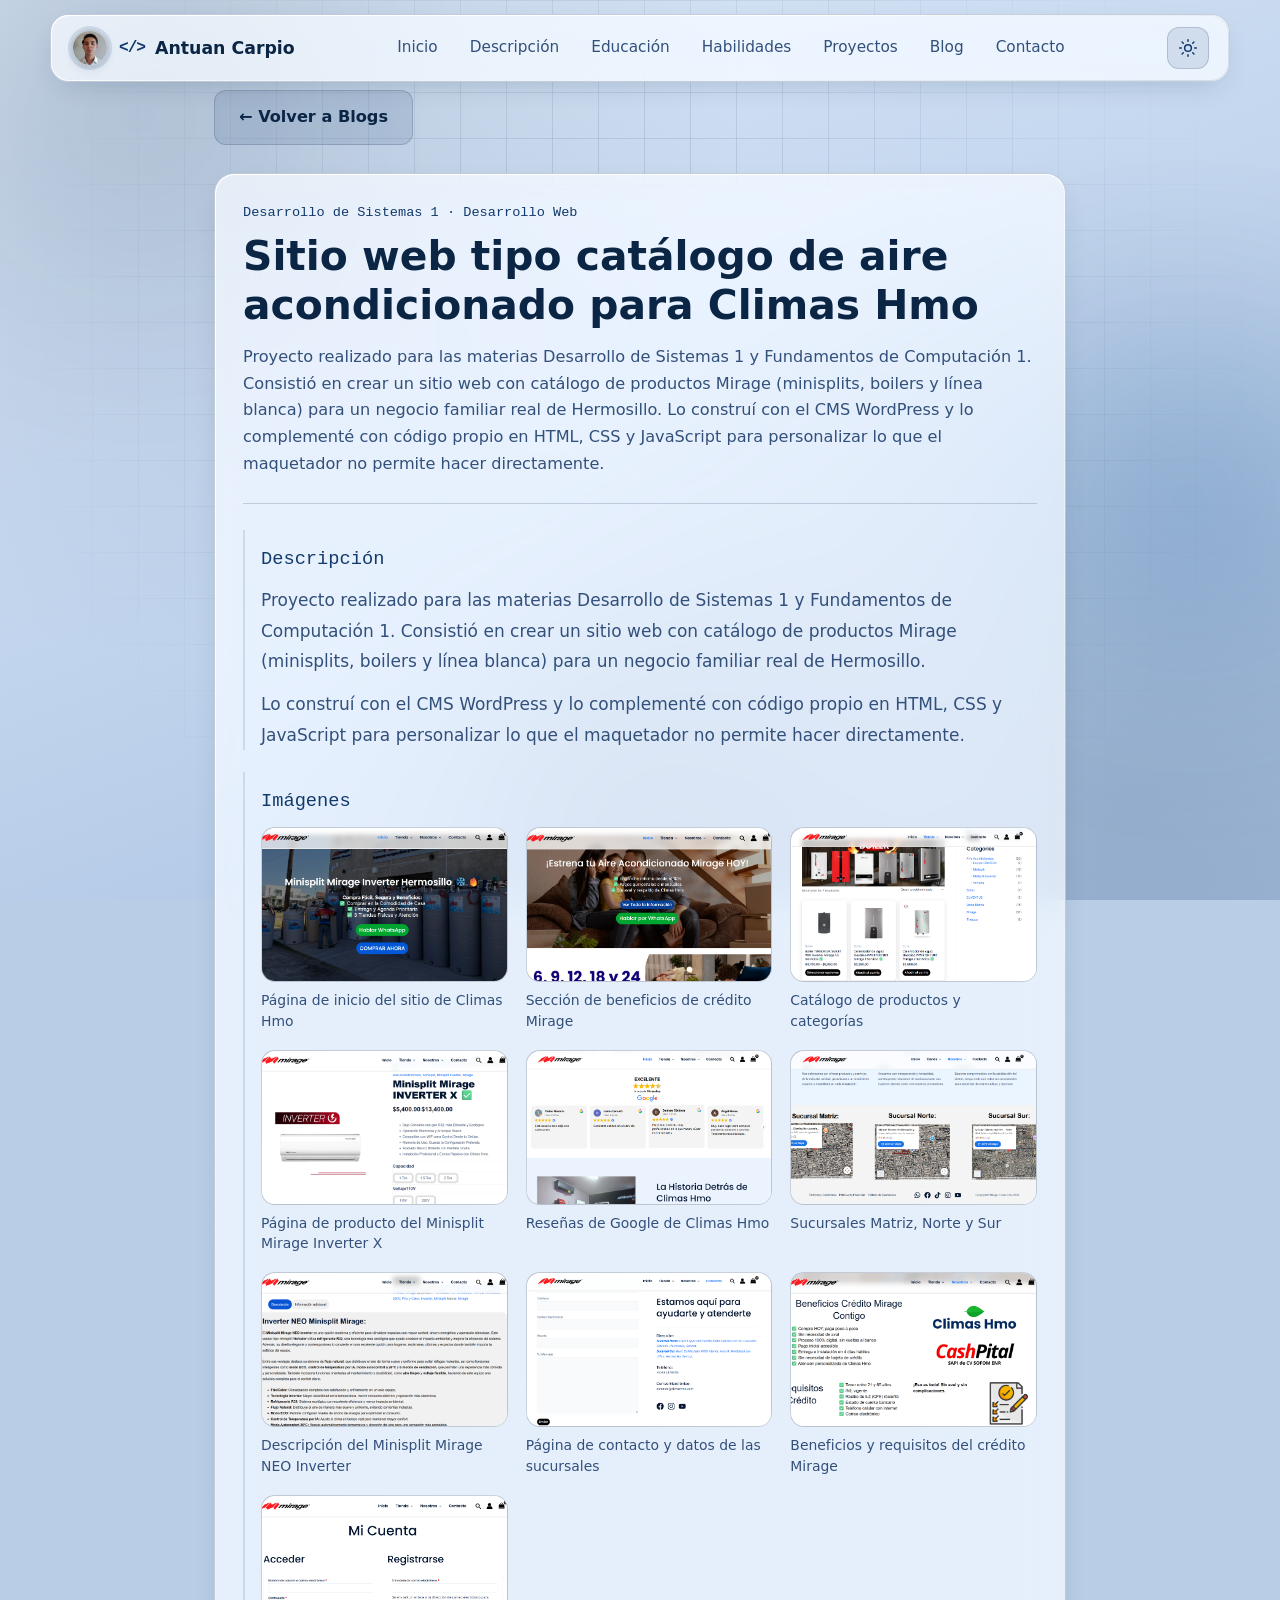
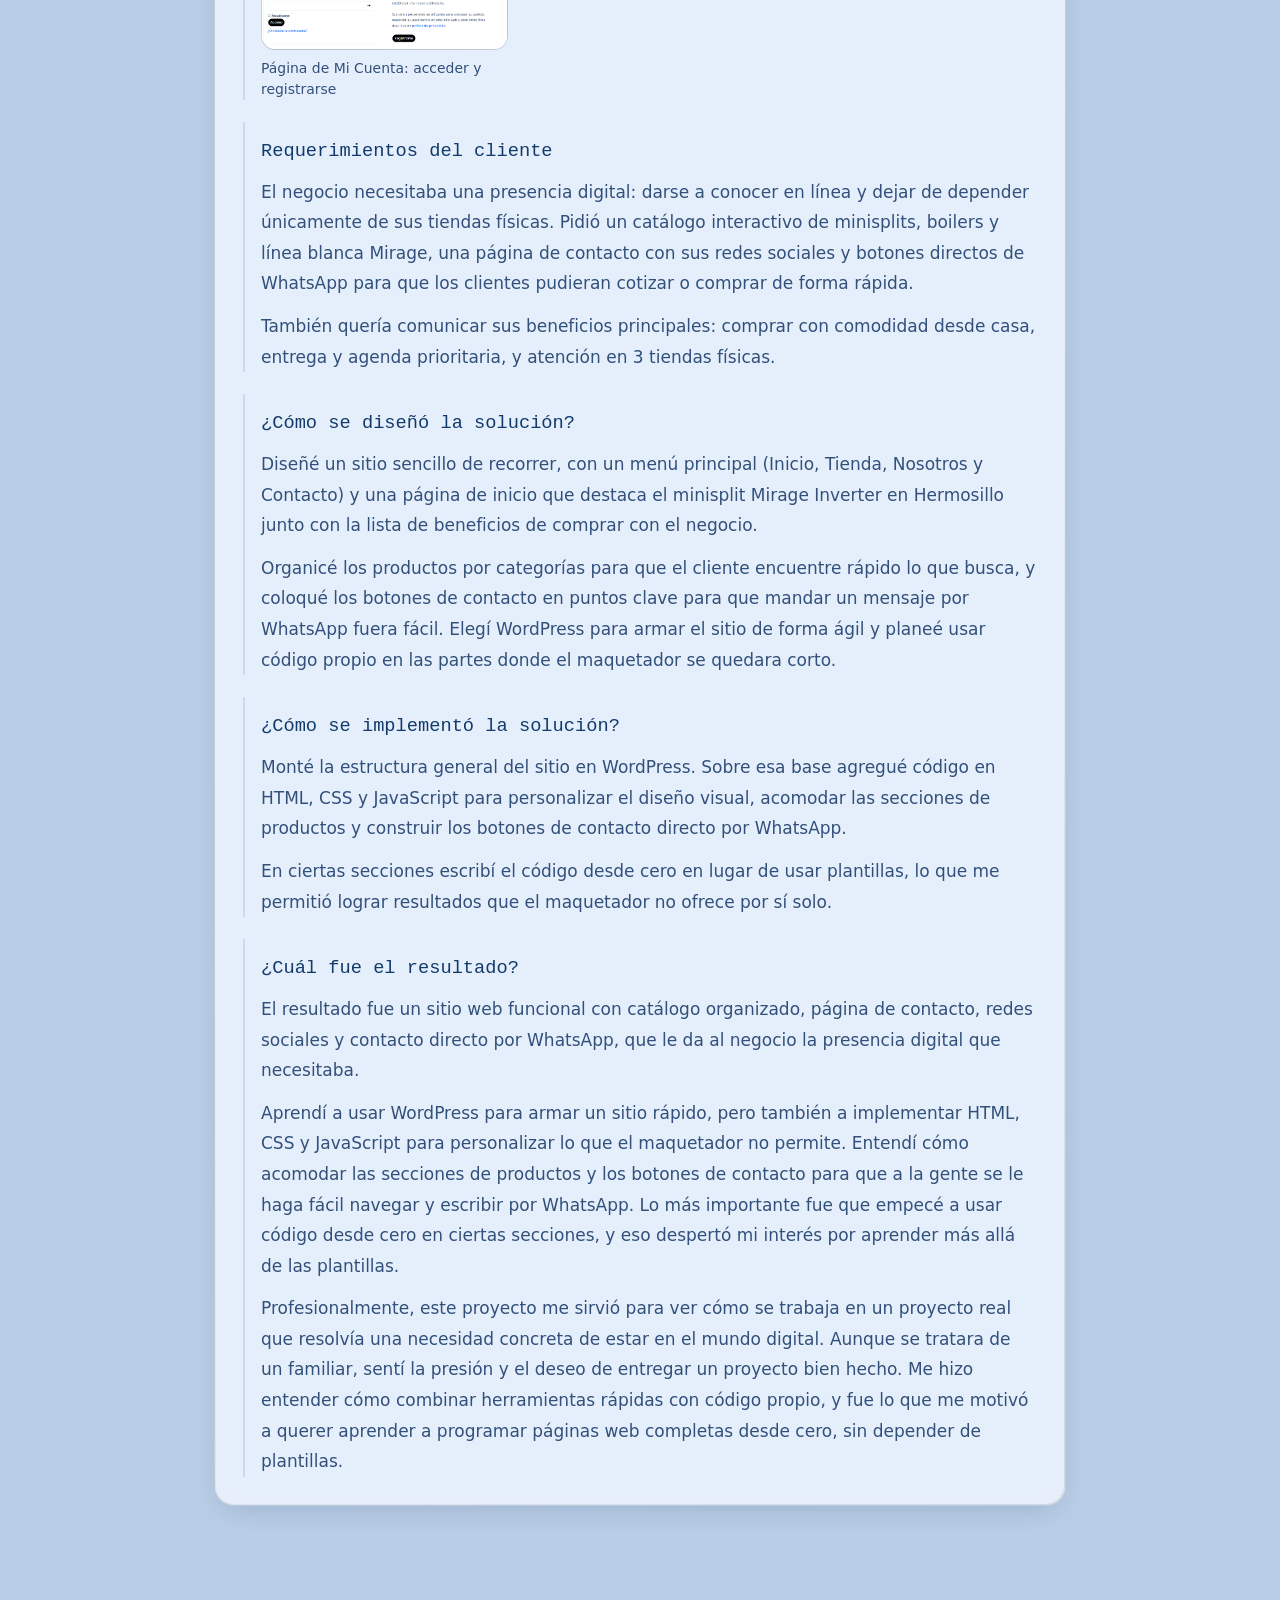
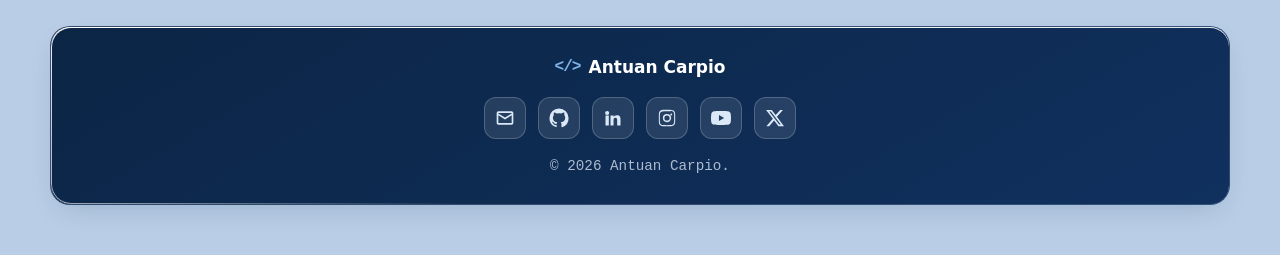
==== blogs/catalogo-climas-hmo.html @ b2790b3c "Update" ====
<!DOCTYPE html>
<html lang="es" data-theme="dark">
<head>
  <meta charset="UTF-8" />
  <meta name="viewport" content="width=device-width, initial-scale=1.0" />
  <meta name="description" content="Sitio web tipo catálogo de aire acondicionado para Climas Hmo, proyecto de Desarrollo de Sistemas 1 de Antuan Carpio." />
  <meta name="author" content="Antuan Carpio" />
  <meta name="theme-color" content="#0a1633" />
  <title>Catálogo Climas Hmo | Antuan Carpio</title>
  <link rel="icon" type="image/png" href="../img/favicon.png" />
  <link rel="apple-touch-icon" href="../img/favicon.png" />
  <link rel="stylesheet" href="../css/styles.css" />
</head>
<body>

  <!-- Fondo con degradados azules difuminados -->
  <div class="bg-decor" aria-hidden="true">
    <span class="blob blob-1"></span>
    <span class="blob blob-2"></span>
    <span class="blob blob-3"></span>
    <span class="grid-overlay"></span>
  </div>

  <!-- Navegación fija -->
  <header class="nav" id="nav">
    <div class="nav-inner glass">
      <a href="../index.html#inicio" class="brand">
        <img class="brand-logo" src="../img/Antuan%20Carpio%20Logo.jpg" alt="Logo de Antuan Carpio" />
        <span class="brand-mark">&lt;/&gt;</span>
        <span class="brand-name">Antuan Carpio</span>
      </a>

      <nav class="nav-links" id="navLinks" aria-label="Navegación principal">
        <a href="../index.html#inicio">Inicio</a>
        <a href="../index.html#descripcion">Descripción</a>
        <a href="../index.html#educacion">Educación</a>
        <a href="../index.html#habilidades">Habilidades</a>
        <a href="../index.html#proyectos">Proyectos</a>
        <a href="../index.html#blogs">Blog</a>
        <a href="../index.html#contacto">Contacto</a>
      </nav>

      <div class="nav-actions">
        <button class="theme-toggle" id="themeToggle" type="button" aria-label="Cambiar tema" title="Cambiar tema">
          <svg class="icon-sun" viewBox="0 0 24 24" aria-hidden="true"><circle cx="12" cy="12" r="4"/><path d="M12 2v2M12 20v2M4.9 4.9l1.4 1.4M17.7 17.7l1.4 1.4M2 12h2M20 12h2M4.9 19.1l1.4-1.4M17.7 6.3l1.4-1.4"/></svg>
          <svg class="icon-moon" viewBox="0 0 24 24" aria-hidden="true"><path d="M21 12.8A9 9 0 1 1 11.2 3a7 7 0 0 0 9.8 9.8z"/></svg>
        </button>
        <button class="menu-toggle" id="menuToggle" type="button" aria-label="Abrir menú" aria-expanded="false">
          <span></span><span></span><span></span>
        </button>
      </div>
    </div>
  </header>

  <main>

    <section class="section blog-post">
      <a class="btn btn-ghost back-link" href="../index.html#blogs">&larr; Volver a Blogs</a>

      <article class="blog-entry glass reveal">
        <div class="entry-head">
          <div class="entry-meta">
            <span class="entry-date">Desarrollo de Sistemas 1 · Desarrollo Web</span>
          </div>
          <h1 class="blog-post-title">Sitio web tipo catálogo de aire acondicionado para Climas Hmo</h1>
          <p class="entry-summary">Proyecto realizado para las materias Desarrollo de Sistemas 1 y Fundamentos de Computación 1. Consistió en crear un sitio web con catálogo de productos Mirage (minisplits, boilers y línea blanca) para un negocio familiar real de Hermosillo. Lo construí con el CMS WordPress y lo complementé con código propio en HTML, CSS y JavaScript para personalizar lo que el maquetador no permite hacer directamente.</p>
        </div>

        <div class="blog-body">
          <div class="blog-block">
            <span class="blog-label">Descripción</span>
            <p>Proyecto realizado para las materias Desarrollo de Sistemas 1 y Fundamentos de Computación 1. Consistió en crear un sitio web con catálogo de productos Mirage (minisplits, boilers y línea blanca) para un negocio familiar real de Hermosillo.</p>
            <p>Lo construí con el CMS WordPress y lo complementé con código propio en HTML, CSS y JavaScript para personalizar lo que el maquetador no permite hacer directamente.</p>
          </div>
          <div class="blog-block">
            <span class="blog-label">Imágenes</span>
            <div class="blog-gallery">
              <figure class="blog-figure">
                <button class="blog-media" type="button" data-full="../img/Blog/mirage-catalogo-1.png">
                  <img src="../img/Blog/mirage-catalogo-1.png" alt="Página de inicio del sitio de Climas Hmo con el minisplit Mirage Inverter" loading="lazy" />
                </button>
                <figcaption>Página de inicio del sitio de Climas Hmo</figcaption>
              </figure>
              <figure class="blog-figure">
                <button class="blog-media" type="button" data-full="../img/Blog/mirage-catalogo-2.png">
                  <img src="../img/Blog/mirage-catalogo-2.png" alt="Sección de beneficios de crédito y compra de aire acondicionado Mirage" loading="lazy" />
                </button>
                <figcaption>Sección de beneficios de crédito Mirage</figcaption>
              </figure>
              <figure class="blog-figure">
                <button class="blog-media" type="button" data-full="../img/Blog/mirage-catalogo-3.png">
                  <img src="../img/Blog/mirage-catalogo-3.png" alt="Catálogo de boilers y categorías de productos" loading="lazy" />
                </button>
                <figcaption>Catálogo de productos y categorías</figcaption>
              </figure>
              <figure class="blog-figure">
                <button class="blog-media" type="button" data-full="../img/Blog/mirage-catalogo-4.png">
                  <img src="../img/Blog/mirage-catalogo-4.png" alt="Página de producto del Minisplit Mirage Inverter X" loading="lazy" />
                </button>
                <figcaption>Página de producto del Minisplit Mirage Inverter X</figcaption>
              </figure>
              <figure class="blog-figure">
                <button class="blog-media" type="button" data-full="../img/Blog/mirage-catalogo-5.png">
                  <img src="../img/Blog/mirage-catalogo-5.png" alt="Reseñas de Google con calificación EXCELENTE" loading="lazy" />
                </button>
                <figcaption>Reseñas de Google de Climas Hmo</figcaption>
              </figure>
              <figure class="blog-figure">
                <button class="blog-media" type="button" data-full="../img/Blog/mirage-catalogo-6.png">
                  <img src="../img/Blog/mirage-catalogo-6.png" alt="Sucursales Matriz, Norte y Sur con mapas y datos de contacto" loading="lazy" />
                </button>
                <figcaption>Sucursales Matriz, Norte y Sur</figcaption>
              </figure>
              <figure class="blog-figure">
                <button class="blog-media" type="button" data-full="../img/Blog/mirage-catalogo-7.png">
                  <img src="../img/Blog/mirage-catalogo-7.png" alt="Descripción del Minisplit Mirage NEO Inverter" loading="lazy" />
                </button>
                <figcaption>Descripción del Minisplit Mirage NEO Inverter</figcaption>
              </figure>
              <figure class="blog-figure">
                <button class="blog-media" type="button" data-full="../img/Blog/mirage-catalogo-8.png">
                  <img src="../img/Blog/mirage-catalogo-8.png" alt="Página de contacto con formulario, direcciones y redes sociales" loading="lazy" />
                </button>
                <figcaption>Página de contacto y datos de las sucursales</figcaption>
              </figure>
              <figure class="blog-figure">
                <button class="blog-media" type="button" data-full="../img/Blog/mirage-catalogo-9.png">
                  <img src="../img/Blog/mirage-catalogo-9.png" alt="Beneficios y requisitos del crédito Mirage con CashPital" loading="lazy" />
                </button>
                <figcaption>Beneficios y requisitos del crédito Mirage</figcaption>
              </figure>
              <figure class="blog-figure">
                <button class="blog-media" type="button" data-full="../img/Blog/mirage-catalogo-10.png">
                  <img src="../img/Blog/mirage-catalogo-10.png" alt="Página de Mi Cuenta con opciones de acceso y registro" loading="lazy" />
                </button>
                <figcaption>Página de Mi Cuenta: acceder y registrarse</figcaption>
              </figure>
            </div>
          </div>
          <div class="blog-block">
            <span class="blog-label">Requerimientos del cliente</span>
            <p>El negocio necesitaba una presencia digital: darse a conocer en línea y dejar de depender únicamente de sus tiendas físicas. Pidió un catálogo interactivo de minisplits, boilers y línea blanca Mirage, una página de contacto con sus redes sociales y botones directos de WhatsApp para que los clientes pudieran cotizar o comprar de forma rápida.</p>
            <p>También quería comunicar sus beneficios principales: comprar con comodidad desde casa, entrega y agenda prioritaria, y atención en 3 tiendas físicas.</p>
          </div>
          <div class="blog-block">
            <span class="blog-label">¿Cómo se diseñó la solución?</span>
            <p>Diseñé un sitio sencillo de recorrer, con un menú principal (Inicio, Tienda, Nosotros y Contacto) y una página de inicio que destaca el minisplit Mirage Inverter en Hermosillo junto con la lista de beneficios de comprar con el negocio.</p>
            <p>Organicé los productos por categorías para que el cliente encuentre rápido lo que busca, y coloqué los botones de contacto en puntos clave para que mandar un mensaje por WhatsApp fuera fácil. Elegí WordPress para armar el sitio de forma ágil y planeé usar código propio en las partes donde el maquetador se quedara corto.</p>
          </div>
          <div class="blog-block">
            <span class="blog-label">¿Cómo se implementó la solución?</span>
            <p>Monté la estructura general del sitio en WordPress. Sobre esa base agregué código en HTML, CSS y JavaScript para personalizar el diseño visual, acomodar las secciones de productos y construir los botones de contacto directo por WhatsApp.</p>
            <p>En ciertas secciones escribí el código desde cero en lugar de usar plantillas, lo que me permitió lograr resultados que el maquetador no ofrece por sí solo.</p>
          </div>
          <div class="blog-block">
            <span class="blog-label">¿Cuál fue el resultado?</span>
            <p>El resultado fue un sitio web funcional con catálogo organizado, página de contacto, redes sociales y contacto directo por WhatsApp, que le da al negocio la presencia digital que necesitaba.</p>
            <p>Aprendí a usar WordPress para armar un sitio rápido, pero también a implementar HTML, CSS y JavaScript para personalizar lo que el maquetador no permite. Entendí cómo acomodar las secciones de productos y los botones de contacto para que a la gente se le haga fácil navegar y escribir por WhatsApp. Lo más importante fue que empecé a usar código desde cero en ciertas secciones, y eso despertó mi interés por aprender más allá de las plantillas.</p>
            <p>Profesionalmente, este proyecto me sirvió para ver cómo se trabaja en un proyecto real que resolvía una necesidad concreta de estar en el mundo digital. Aunque se tratara de un familiar, sentí la presión y el deseo de entregar un proyecto bien hecho. Me hizo entender cómo combinar herramientas rápidas con código propio, y fue lo que me motivó a querer aprender a programar páginas web completas desde cero, sin depender de plantillas.</p>
          </div>
        </div>
      </article>
    </section>

  </main>

  <!-- Visor ampliado de imágenes del blog -->
  <div class="lightbox" id="lightbox" hidden aria-hidden="true" role="dialog" aria-modal="true">
    <button class="lightbox-close" id="lightboxClose" type="button" aria-label="Cerrar">&times;</button>
    <img class="lightbox-img" id="lightboxImg" src="" alt="" />
    <p class="lightbox-caption" id="lightboxCaption"></p>
  </div>

  <!-- Pie de página -->
  <footer class="footer">
    <div class="footer-inner glass">
      <p class="footer-brand"><span class="brand-mark">&lt;/&gt;</span> Antuan Carpio</p>
      <div class="footer-socials">
        <a href="mailto:antuanunison@gmail.com" aria-label="Correo" title="Correo">
          <svg viewBox="0 0 24 24" aria-hidden="true"><path d="M4 4h16a2 2 0 0 1 2 2v12a2 2 0 0 1-2 2H4a2 2 0 0 1-2-2V6a2 2 0 0 1 2-2zm0 2v.5l8 5 8-5V6H4zm16 2.8-8 5-8-5V18h16V8.8z"/></svg>
        </a>
        <a href="https://github.com/antuancarpio" target="_blank" rel="noopener" aria-label="GitHub" title="GitHub">
          <svg viewBox="0 0 24 24" aria-hidden="true"><path d="M12 .5A11.5 11.5 0 0 0 .5 12a11.5 11.5 0 0 0 7.86 10.94c.58.1.79-.25.79-.56v-2c-3.2.7-3.88-1.37-3.88-1.37-.53-1.34-1.29-1.7-1.29-1.7-1.05-.72.08-.7.08-.7 1.16.08 1.78 1.2 1.78 1.2 1.03 1.77 2.7 1.26 3.36.96.1-.75.4-1.26.73-1.55-2.55-.29-5.24-1.28-5.24-5.68 0-1.26.45-2.28 1.19-3.09-.12-.29-.52-1.46.11-3.05 0 0 .97-.31 3.18 1.18a11 11 0 0 1 5.8 0c2.2-1.49 3.17-1.18 3.17-1.18.63 1.59.23 2.76.11 3.05.74.81 1.19 1.83 1.19 3.09 0 4.41-2.7 5.38-5.26 5.66.41.36.78 1.06.78 2.14v3.17c0 .31.21.67.8.56A11.5 11.5 0 0 0 23.5 12 11.5 11.5 0 0 0 12 .5z"/></svg>
        </a>
        <a href="https://www.linkedin.com/in/antuancarpio/" target="_blank" rel="noopener" aria-label="LinkedIn" title="LinkedIn">
          <svg viewBox="0 0 24 24" aria-hidden="true"><path d="M4.98 3.5a2.5 2.5 0 1 1 0 5 2.5 2.5 0 0 1 0-5zM3 9h4v12H3V9zm6 0h3.8v1.7h.05c.53-1 1.83-2.05 3.77-2.05C20.6 8.65 21 11 21 14.1V21h-4v-6.1c0-1.45-.03-3.32-2.02-3.32-2.02 0-2.33 1.58-2.33 3.21V21H9V9z"/></svg>
        </a>
        <a href="https://www.instagram.com/antuancarpio" target="_blank" rel="noopener" aria-label="Instagram" title="Instagram">
          <svg viewBox="0 0 24 24" aria-hidden="true"><path d="M12 2.2c3.2 0 3.58.01 4.85.07 1.17.05 1.8.25 2.23.41.56.22.96.48 1.38.9.42.42.68.82.9 1.38.16.42.36 1.06.41 2.23.06 1.27.07 1.65.07 4.85s-.01 3.58-.07 4.85c-.05 1.17-.25 1.8-.41 2.23-.22.56-.48.96-.9 1.38-.42.42-.82.68-1.38.9-.42.16-1.06.36-2.23.41-1.27.06-1.65.07-4.85.07s-3.58-.01-4.85-.07c-1.17-.05-1.8-.25-2.23-.41a3.7 3.7 0 0 1-1.38-.9 3.7 3.7 0 0 1-.9-1.38c-.16-.42-.36-1.06-.41-2.23C2.21 15.58 2.2 15.2 2.2 12s.01-3.58.07-4.85c.05-1.17.25-1.8.41-2.23.22-.56.48-.96.9-1.38.42-.42.82-.68 1.38-.9.42-.16 1.06-.36 2.23-.41C8.42 2.21 8.8 2.2 12 2.2zm0 1.8c-3.15 0-3.5.01-4.74.07-.9.04-1.38.19-1.7.32-.43.17-.74.37-1.06.69-.32.32-.52.63-.69 1.06-.13.32-.28.8-.32 1.7C3.43 8.5 3.42 8.85 3.42 12s.01 3.5.07 4.74c.04.9.19 1.38.32 1.7.17.43.37.74.69 1.06.32.32.63.52 1.06.69.32.13.8.28 1.7.32 1.24.06 1.59.07 4.74.07s3.5-.01 4.74-.07c.9-.04 1.38-.19 1.7-.32.43-.17.74-.37 1.06-.69.32-.32.52-.63.69-1.06.13-.32.28-.8.32-1.7.06-1.24.07-1.59.07-4.74s-.01-3.5-.07-4.74c-.04-.9-.19-1.38-.32-1.7a2.85 2.85 0 0 0-.69-1.06 2.85 2.85 0 0 0-1.06-.69c-.32-.13-.8-.28-1.7-.32C15.5 4.01 15.15 4 12 4zm0 3.06A4.94 4.94 0 1 1 12 17a4.94 4.94 0 0 1 0-9.88zm0 1.8a3.14 3.14 0 1 0 0 6.28 3.14 3.14 0 0 0 0-6.28zm5.14-2.14a1.15 1.15 0 1 1 0 2.3 1.15 1.15 0 0 1 0-2.3z"/></svg>
        </a>
        <a href="https://www.youtube.com/@antuancarpio" target="_blank" rel="noopener" aria-label="YouTube" title="YouTube">
          <svg viewBox="0 0 24 24" aria-hidden="true"><path d="M23.5 6.2a3 3 0 0 0-2.1-2.1C19.5 3.55 12 3.55 12 3.55s-7.5 0-9.4.55A3 3 0 0 0 .5 6.2 31 31 0 0 0 0 12a31 31 0 0 0 .5 5.8 3 3 0 0 0 2.1 2.1c1.9.55 9.4.55 9.4.55s7.5 0 9.4-.55a3 3 0 0 0 2.1-2.1A31 31 0 0 0 24 12a31 31 0 0 0-.5-5.8zM9.55 15.57V8.43L15.82 12l-6.27 3.57z"/></svg>
        </a>
        <a href="https://x.com/antuancarpioc" target="_blank" rel="noopener" aria-label="X" title="X">
          <svg viewBox="0 0 24 24" aria-hidden="true"><path d="M18.24 2.25h3.31l-7.23 8.26 8.5 11.24h-6.66l-5.22-6.82-5.97 6.82H1.66l7.73-8.84L1.25 2.25h6.83l4.71 6.23 5.45-6.23zm-1.16 17.52h1.83L7.01 4.13H5.05l12.03 15.64z"/></svg>
        </a>
      </div>
      <p class="footer-copy">&copy; <span id="year"></span> Antuan Carpio.</p>
    </div>
  </footer>

  <script src="../js/script.js"></script>
</body>
</html>
---- css/styles.css ----
:root {
  --primary-900: #050c1f;
  --primary-800: #0a1633;
  --primary-700: #0f2450;
  --primary-600: #15376f;
  --accent: #4fc3f7;
  --accent-strong: #29b6f6;
  --accent-soft: rgba(79, 195, 247, 0.18);

  --bg: #060d20;
  --bg-2: #0a1633;
  --text: #eaf2ff;
  --text-dim: #9fb3d4;
  --heading: #ffffff;

  --glass-bg: rgba(20, 40, 80, 0.35);
  --glass-border: rgba(120, 180, 255, 0.22);
  --glass-highlight: rgba(255, 255, 255, 0.14);
  --glass-shadow: rgba(2, 8, 24, 0.55);

  --grid-line: rgba(120, 180, 255, 0.06);
  --menu-bg: #08122b;
  --navy: #0b2545;

  --base-size: 17px;
  --card-radius: 20px;
  --nav-radius: 18px;
  --max-width: 1180px;

  --font-body: "Segoe UI", system-ui, -apple-system, Roboto, Helvetica, Arial, sans-serif;
  --font-mono: "JetBrains Mono", "Fira Code", "Cascadia Code", Consolas, "Courier New", monospace;
}

[data-theme="light"] {
  --primary-900: #1b3a63;
  --primary-800: #24486f;
  --primary-700: #dbe8f7;
  --primary-600: #0b2545;
  --accent: #123a6b;
  --accent-strong: #0b2545;
  --accent-soft: rgba(18, 58, 107, 0.12);

  --bg: #b9cde6;
  --bg-2: #dbe8f7;
  --text: #0b2545;
  --text-dim: #33507a;
  --heading: #0b2545;

  --glass-bg: rgba(255, 255, 255, 0.68);
  --glass-border: rgba(11, 37, 69, 0.18);
  --glass-highlight: rgba(255, 255, 255, 0.95);
  --glass-shadow: rgba(11, 37, 69, 0.22);

  --grid-line: rgba(11, 37, 69, 0.12);
  --menu-bg: #dbe8f7;
}

/* Modo claro: degradado de azul claro a azul profundo con resplandores azul marino */
[data-theme="light"] .bg-decor {
  background:
    radial-gradient(circle at 12% 8%, rgba(11, 37, 69, 0.12), transparent 42%),
    radial-gradient(circle at 88% 90%, rgba(11, 37, 69, 0.14), transparent 48%),
    linear-gradient(160deg, #dbe8f7 0%, #c3d6ee 45%, #a7bfe0 100%);
}

[data-theme="light"] .blob-1 { background: radial-gradient(circle, rgba(11, 37, 69, 0.20), transparent 70%); opacity: 0.5; }
[data-theme="light"] .blob-2 { background: radial-gradient(circle, #2f6fb0, transparent 70%); opacity: 0.35; }
[data-theme="light"] .blob-3 { background: radial-gradient(circle, var(--navy), transparent 72%); opacity: 0.22; }

[data-theme="light"] ::selection { color: #ffffff; }
[data-theme="light"] .btn-primary { color: #ffffff; }

/* Modo claro: elementos destacados con fondo azul oscuro y texto claro */
[data-theme="light"] .footer-inner {
  background: linear-gradient(150deg, #0b2545, #10305e);
  border-color: rgba(255, 255, 255, 0.16);
  color: #eaf2ff;
}
[data-theme="light"] .footer-inner .footer-brand { color: #ffffff; }
[data-theme="light"] .footer-inner .brand-mark { color: #7fb2e8; }
[data-theme="light"] .footer-inner .footer-copy { color: rgba(234, 242, 255, 0.72); }
[data-theme="light"] .footer-inner .footer-socials a {
  background: rgba(255, 255, 255, 0.10);
  border-color: rgba(255, 255, 255, 0.20);
  color: #dbe8f7;
}
[data-theme="light"] .footer-inner .footer-socials a:hover { color: #ffffff; background: rgba(255, 255, 255, 0.22); }

[data-theme="light"] .hero-logo {
  background: linear-gradient(150deg, #0b2545, #123a6b);
  border-color: rgba(255, 255, 255, 0.22);
  box-shadow:
    0 24px 55px -20px rgba(11, 37, 69, 0.45),
    inset 0 1px 0 rgba(255, 255, 255, 0.25),
    0 0 70px rgba(11, 37, 69, 0.30);
}

/* ============================================================
   Base
   ============================================================ */
* { box-sizing: border-box; margin: 0; padding: 0; }

html { font-size: var(--base-size); scroll-behavior: smooth; scroll-padding-top: 96px; }

body {
  font-family: var(--font-body);
  background: var(--bg);
  color: var(--text);
  line-height: 1.65;
  overflow-x: hidden;
  transition: background 0.5s ease, color 0.5s ease;
}

a { color: inherit; text-decoration: none; }
img { max-width: 100%; display: block; }

h1, h2, h3 { color: var(--heading); line-height: 1.2; }

::selection { background: var(--accent); color: #041022; }

/* Fondo con degradados azules difuminados */
.bg-decor {
  position: fixed;
  inset: 0;
  z-index: -1;
  overflow: hidden;
  background: radial-gradient(circle at 50% 0%, var(--bg-2), var(--bg) 60%);
}

.blob {
  position: absolute;
  border-radius: 50%;
  filter: blur(90px);
  opacity: 0.55;
  will-change: transform;
}

.blob-1 {
  width: 520px; height: 520px;
  top: -140px; left: -120px;
  background: radial-gradient(circle, var(--accent), transparent 70%);
  animation: float1 18s ease-in-out infinite;
}

.blob-2 {
  width: 460px; height: 460px;
  top: 30%; right: -140px;
  background: radial-gradient(circle, var(--primary-600), transparent 70%);
  animation: float2 22s ease-in-out infinite;
}

.blob-3 {
  width: 500px; height: 500px;
  bottom: -180px; left: 30%;
  background: radial-gradient(circle, var(--accent-strong), transparent 72%);
  opacity: 0.35;
  animation: float3 26s ease-in-out infinite;
}

.grid-overlay {
  position: absolute;
  inset: 0;
  background-image:
    linear-gradient(var(--grid-line) 1px, transparent 1px),
    linear-gradient(90deg, var(--grid-line) 1px, transparent 1px);
  background-size: 46px 46px;
  mask-image: radial-gradient(circle at 50% 40%, #000 20%, transparent 75%);
  -webkit-mask-image: radial-gradient(circle at 50% 40%, #000 20%, transparent 75%);
}

@keyframes float1 { 50% { transform: translate(80px, 60px) scale(1.1); } }
@keyframes float2 { 50% { transform: translate(-70px, -50px) scale(1.08); } }
@keyframes float3 { 50% { transform: translate(60px, -70px) scale(1.12); } }

/* ============================================================
   Efecto liquid glass
   ============================================================ */
.glass {
  position: relative;
  background: var(--glass-bg);
  backdrop-filter: blur(18px) saturate(160%);
  -webkit-backdrop-filter: blur(18px) saturate(160%);
  border: 1px solid var(--glass-border);
  box-shadow:
    0 10px 30px -12px var(--glass-shadow),
    inset 0 1px 0 var(--glass-highlight);
}

.glass::before {
  content: "";
  position: absolute;
  inset: 0;
  border-radius: inherit;
  padding: 1px;
  background: linear-gradient(140deg, var(--glass-highlight), transparent 45%, transparent 60%, var(--accent-soft));
  -webkit-mask: linear-gradient(#000 0 0) content-box, linear-gradient(#000 0 0);
  -webkit-mask-composite: xor;
  mask-composite: exclude;
  pointer-events: none;
}

/* ============================================================
   Navegación
   ============================================================ */
.nav {
  position: fixed;
  top: 0; left: 0; right: 0;
  z-index: 100;
  padding: 14px 20px;
}

.nav-inner {
  max-width: var(--max-width);
  margin: 0 auto;
  border-radius: var(--nav-radius);
  padding: 12px 20px;
  display: flex;
  align-items: center;
  justify-content: space-between;
  gap: 16px;
}

.brand { display: flex; align-items: center; gap: 10px; font-weight: 700; }

/* Logo circular del header */
.brand-logo {
  width: 38px; height: 38px;
  aspect-ratio: 1 / 1;
  border-radius: 50%;
  object-fit: cover;
  object-position: center;
  border: 2px solid var(--glass-border);
  box-shadow: 0 0 0 3px var(--accent-soft), 0 4px 12px -4px var(--glass-shadow);
}

.brand-mark {
  font-family: var(--font-mono);
  color: var(--accent);
  font-size: 0.95rem;
  letter-spacing: -1px;
}

.brand-name { color: var(--heading); font-size: 1.02rem; }

.nav-links { display: flex; gap: 6px; align-items: center; }

.nav-links a {
  position: relative;
  padding: 8px 13px;
  border-radius: 10px;
  font-size: 0.9rem;
  color: var(--text-dim);
  transition: color 0.25s ease, background 0.25s ease;
}

.nav-links a:hover { color: var(--text); background: var(--accent-soft); }
.nav-links a.active { color: var(--accent); background: var(--accent-soft); }

.nav-actions { display: flex; align-items: center; gap: 8px; }

.theme-toggle {
  width: 42px; height: 42px;
  border-radius: 12px;
  border: 1px solid var(--glass-border);
  background: var(--accent-soft);
  color: var(--text);
  cursor: pointer;
  display: grid;
  place-items: center;
  transition: transform 0.25s ease, background 0.25s ease;
}

.theme-toggle:hover { transform: translateY(-2px) rotate(-8deg); background: var(--glass-highlight); }
.theme-toggle svg {
  width: 20px; height: 20px;
  fill: none; stroke: currentColor; stroke-width: 1.8;
  stroke-linecap: round; stroke-linejoin: round;
}

[data-theme="dark"] .icon-sun { display: none; }
[data-theme="dark"] .icon-moon { display: block; color: var(--accent); }
[data-theme="light"] .icon-sun { display: block; color: var(--accent); }
[data-theme="light"] .icon-moon { display: none; }

.menu-toggle {
  display: none;
  flex-direction: column;
  justify-content: center;
  gap: 5px;
  width: 42px; height: 42px;
  border-radius: 12px;
  border: 1px solid var(--glass-border);
  background: var(--accent-soft);
  cursor: pointer;
}

.menu-toggle span {
  display: block;
  width: 20px; height: 2px;
  margin: 0 auto;
  background: var(--text);
  border-radius: 2px;
  transition: transform 0.3s ease, opacity 0.3s ease;
}

.menu-toggle.open span:nth-child(1) { transform: translateY(7px) rotate(45deg); }
.menu-toggle.open span:nth-child(2) { opacity: 0; }
.menu-toggle.open span:nth-child(3) { transform: translateY(-7px) rotate(-45deg); }

/* ============================================================
   Secciones
   ============================================================ */
.section {
  max-width: var(--max-width);
  margin: 0 auto;
  padding: 90px 24px;
}

.section-head { margin-bottom: 38px; }
.section-head h2 { font-size: clamp(1.7rem, 4vw, 2.4rem); margin-top: 6px; }
.section-sub { color: var(--text-dim); margin-top: 8px; }
.back-link { margin-top: 18px; }

.code-label {
  font-family: var(--font-mono);
  color: var(--accent);
  font-size: 0.86rem;
  letter-spacing: 0.5px;
}

.subhead {
  font-size: 1.15rem;
  margin: 26px 0 16px;
  font-family: var(--font-mono);
  color: var(--text-dim);
  font-weight: 500;
}

/* Hero */
.hero {
  min-height: 100vh;
  display: flex;
  align-items: center;
  padding-top: 140px;
}

.hero-inner {
  display: grid;
  grid-template-columns: 1.15fr 0.85fr;
  align-items: center;
  gap: 50px;
  width: 100%;
  max-width: 1080px;
}

/* Logo grande de la portada con efecto liquid glass */
.hero-logo {
  justify-self: center;
  width: clamp(220px, 30vw, 370px);
  height: clamp(220px, 30vw, 370px);
  aspect-ratio: 1 / 1;
  padding: 14px;
  border-radius: 50%;
  display: grid;
  place-items: center;
  background: var(--glass-bg);
  backdrop-filter: blur(18px) saturate(160%);
  -webkit-backdrop-filter: blur(18px) saturate(160%);
  border: 1px solid var(--glass-border);
  box-shadow:
    0 24px 55px -20px var(--glass-shadow),
    inset 0 1px 0 var(--glass-highlight),
    0 0 60px var(--accent-soft);
  animation: logoGlow 6s ease-in-out infinite;
}

.hero-logo img {
  width: 100%; height: 100%;
  aspect-ratio: 1 / 1;
  border-radius: 50%;
  object-fit: cover;
  object-position: center;
  border: 1px solid var(--glass-border);
}

@keyframes logoGlow {
  50% { box-shadow: 0 24px 55px -20px var(--glass-shadow), inset 0 1px 0 var(--glass-highlight), 0 0 85px var(--accent-soft); }
}

.hero h1 {
  font-size: clamp(2.6rem, 8vw, 4.8rem);
  letter-spacing: -1.5px;
  margin: 14px 0 8px;
}

.grad-text {
  background: linear-gradient(120deg, var(--heading), var(--accent) 60%, var(--accent-strong));
  -webkit-background-clip: text;
  background-clip: text;
  color: transparent;
}

.hero-role {
  font-family: var(--font-mono);
  font-size: clamp(1.05rem, 3vw, 1.5rem);
  color: var(--accent);
  margin-bottom: 18px;
}

.cursor { opacity: 0.7; }

.hero-text { color: var(--text-dim); font-size: 1.08rem; max-width: 560px; }

.hero-actions { display: flex; gap: 14px; margin: 30px 0; flex-wrap: wrap; }

.btn {
  display: inline-flex;
  align-items: center;
  gap: 8px;
  padding: 13px 24px;
  border-radius: 12px;
  font-weight: 600;
  font-size: 0.95rem;
  cursor: pointer;
  border: 1px solid transparent;
  transition: transform 0.25s ease, box-shadow 0.25s ease, background 0.25s ease;
}

.btn-primary {
  background: linear-gradient(120deg, var(--accent), var(--accent-strong));
  color: #041022;
  box-shadow: 0 10px 26px -10px var(--accent);
}

.btn-primary:hover { transform: translateY(-3px); box-shadow: 0 16px 34px -10px var(--accent); }

.btn-ghost {
  background: var(--accent-soft);
  border-color: var(--glass-border);
  color: var(--text);
}

.btn-ghost:hover { transform: translateY(-3px); background: var(--glass-highlight); }

.hero-stack { display: flex; flex-wrap: wrap; gap: 10px; }

.chip {
  font-family: var(--font-mono);
  font-size: 0.82rem;
  padding: 6px 13px;
  border-radius: 999px;
  background: var(--accent-soft);
  border: 1px solid var(--glass-border);
  color: var(--text-dim);
  transition: color 0.25s ease, transform 0.25s ease;
}

.chip:hover { color: var(--accent); transform: translateY(-2px); }

/* Tarjetas genéricas */
.card {
  border-radius: var(--card-radius);
  padding: 30px;
  transition: transform 0.35s ease, box-shadow 0.35s ease;
}

.card:hover { transform: translateY(-6px); box-shadow: 0 22px 44px -18px var(--glass-shadow); }

.card-tag {
  display: inline-block;
  font-family: var(--font-mono);
  font-size: 0.85rem;
  color: var(--accent);
  margin-bottom: 12px;
  padding-bottom: 8px;
  border-bottom: 1px solid var(--glass-border);
  width: 100%;
}

.card p { color: var(--text-dim); }
.card strong { color: var(--text); }

.about-grid {
  display: grid;
  grid-template-columns: repeat(auto-fit, minmax(300px, 1fr));
  gap: 24px;
}

/* Educación: tarjeta a todo el ancho */
.edu-card {
  display: flex;
  align-items: center;
  gap: 24px;
  width: 100%;
  padding: 30px 34px;
}

.edu-icon {
  flex-shrink: 0;
  width: 62px; height: 62px;
  border-radius: 16px;
  display: grid;
  place-items: center;
  background: var(--accent-soft);
  border: 1px solid var(--glass-border);
}

.edu-icon svg { width: 30px; height: 30px; fill: var(--accent); }

.edu-card h3 { font-size: 1.2rem; margin-bottom: 4px; }
.edu-card + .edu-card { margin-top: 20px; }
.muted { color: var(--text-dim); font-size: 0.95rem; }

.status-badge {
  display: inline-block;
  margin-top: 10px;
  font-family: var(--font-mono);
  font-size: 0.78rem;
  padding: 4px 12px;
  border-radius: 999px;
  background: var(--accent-soft);
  border: 1px solid var(--glass-border);
  color: var(--accent);
}

/* Habilidades / tecnologías: cuadrícula 3x3 a todo el ancho */
.tech-grid {
  display: grid;
  grid-template-columns: repeat(3, 1fr);
  gap: 16px;
  width: 100%;
}

.tech-card {
  display: flex;
  flex-direction: column;
  align-items: center;
  justify-content: center;
  gap: 12px;
  padding: 28px 12px;
  border-radius: 16px;
  color: var(--accent);
  transition: transform 0.3s ease, box-shadow 0.3s ease;
}

.tech-card:hover { transform: translateY(-6px) scale(1.03); box-shadow: 0 18px 34px -16px var(--glass-shadow); }

/* Logos monocromáticos: el SVG actúa como máscara y toma el color del tema */
.tech-icon {
  display: block;
  width: 64px; height: 64px;
  background-color: currentColor;
  -webkit-mask-image: var(--icon);
  mask-image: var(--icon);
  -webkit-mask-repeat: no-repeat;
  mask-repeat: no-repeat;
  -webkit-mask-position: center;
  mask-position: center;
  -webkit-mask-size: contain;
  mask-size: contain;
}

.tech-name { font-family: var(--font-mono); font-size: 0.85rem; color: var(--text-dim); }
.tech-card:hover .tech-name { color: var(--accent); }

/* Modo claro: azul marino; modo oscuro: azul claro (var(--accent)) */
[data-theme="light"] .tech-card { color: var(--navy); }

/* Imágenes de logo cargadas desde internet (Simple Icons) */
.tech-icon-img {
  display: block;
  width: 64px; height: 64px;
  object-fit: contain;
  background-color: transparent;
}

/* Si el logo remoto no carga, se oculta y queda el nombre como respaldo */
.tech-card.no-icon .tech-icon-img { display: none; }
.tech-card.no-icon .tech-name { color: var(--accent); font-weight: 700; }

/* Servidores e IDEs: dos mitades lado a lado (50% / 50%) */
.tech-row {
  display: grid;
  grid-template-columns: 1fr 1fr;
  gap: 28px;
  align-items: start;
  width: 100%;
}

.tech-half { min-width: 0; }

/* Dentro de cada mitad: cuadrícula 2x2 con el mismo estilo que Tecnologías */
.tech-grid--compact {
  grid-template-columns: repeat(2, 1fr);
  grid-auto-rows: 1fr;
  gap: 16px;
}

.tech-grid--compact .tech-name { text-align: center; word-break: break-word; }

.soft-grid {
  display: grid;
  grid-template-columns: repeat(5, 1fr);
  gap: 14px;
}

.soft-item {
  padding: 14px 18px;
  border-radius: 14px;
  font-size: 0.92rem;
  color: var(--text-dim);
  transition: transform 0.3s ease, color 0.3s ease;
}

.soft-item:hover { transform: translateY(-4px); color: var(--accent); }

/* Proyectos: cuadrícula de 2 columnas (2 filas de 2) */
.projects-grid {
  display: grid;
  grid-template-columns: repeat(2, 1fr);
  gap: 26px;
  align-items: stretch;
}

.project-card {
  display: flex;
  flex-direction: column;
  height: 100%;
  border-radius: var(--card-radius);
  padding: 28px;
  transition: transform 0.35s ease, box-shadow 0.35s ease;
}

.project-card:hover { transform: translateY(-8px); box-shadow: 0 26px 50px -20px var(--glass-shadow); }

.project-top { display: flex; align-items: baseline; gap: 12px; margin-bottom: 12px; }

.project-code {
  font-family: var(--font-mono);
  font-size: 0.85rem;
  color: var(--accent);
}

.project-card h3 { font-size: 1.15rem; }

.project-card p { color: var(--text-dim); font-size: 0.95rem; flex-grow: 1; }

.project-tags { display: flex; flex-wrap: wrap; gap: 8px; margin: 18px 0; }

.tag {
  font-family: var(--font-mono);
  font-size: 0.76rem;
  padding: 4px 11px;
  border-radius: 8px;
  background: var(--accent-soft);
  border: 1px solid var(--glass-border);
  color: var(--accent);
}

/* Carrusel de imágenes de cada proyecto */
.project-gallery {
  position: relative;
  margin: 4px 0 18px;
  border-radius: 14px;
  overflow: hidden;
  border: 1px solid var(--glass-border);
  box-shadow: 0 12px 28px -16px var(--glass-shadow);
}

.gallery-viewport {
  position: relative;
  aspect-ratio: 16 / 9;
  overflow: hidden;
  background: var(--accent-soft);
}

.gallery-track { display: flex; height: 100%; transition: transform 0.45s ease; }

.gallery-slide { position: relative; min-width: 100%; height: 100%; }

.gallery-slide img { width: 100%; height: 100%; object-fit: cover; display: block; }

.gallery-slide.no-img { background: linear-gradient(135deg, var(--accent-soft), transparent), var(--glass-bg); }
.gallery-slide.no-img img { display: none; }
.gallery-slide.no-img::after {
  content: "Vista previa no disponible";
  position: absolute;
  inset: 0;
  display: grid;
  place-items: center;
  font-family: var(--font-mono);
  font-size: 0.8rem;
  color: var(--text-dim);
}

.gallery-placeholder {
  height: 100%;
  display: flex;
  flex-direction: column;
  align-items: center;
  justify-content: center;
  gap: 10px;
  background: linear-gradient(135deg, var(--accent-soft), transparent);
  color: var(--text-dim);
  font-family: var(--font-mono);
  font-size: 0.85rem;
}

.gallery-placeholder svg { width: 40px; height: 40px; fill: var(--accent); opacity: 0.8; }

.gallery-nav {
  position: absolute;
  top: 50%;
  transform: translateY(-50%);
  width: 36px; height: 36px;
  display: grid;
  place-items: center;
  border-radius: 50%;
  border: 1px solid var(--glass-border);
  background: var(--glass-bg);
  backdrop-filter: blur(10px);
  -webkit-backdrop-filter: blur(10px);
  color: var(--text);
  font-size: 1.3rem;
  line-height: 1;
  cursor: pointer;
  opacity: 0;
  transition: opacity 0.25s ease, background 0.25s ease;
}

.project-gallery:hover .gallery-nav { opacity: 1; }
.gallery-nav:hover { background: var(--accent-soft); }
.gallery-prev { left: 10px; }
.gallery-next { right: 10px; }

.gallery-dots {
  position: absolute;
  bottom: 10px;
  left: 0; right: 0;
  display: flex;
  justify-content: center;
  gap: 7px;
}

.gallery-dot {
  width: 8px; height: 8px;
  padding: 0;
  border-radius: 50%;
  border: none;
  background: rgba(255, 255, 255, 0.55);
  box-shadow: inset 0 0 0 1px rgba(0, 0, 0, 0.35);
  cursor: pointer;
  transition: transform 0.25s ease, background 0.25s ease;
}

.gallery-dot.active { background: #ffffff; transform: scale(1.35); }

@media (hover: none) { .gallery-nav { opacity: 1; } }

.btn-link {
  align-self: flex-start;
  padding: 10px 0;
  background: transparent;
  color: var(--accent);
  font-weight: 600;
  border: none;
}

.btn-link svg {
  width: 16px; height: 16px;
  fill: none; stroke: currentColor; stroke-width: 2;
  stroke-linecap: round; stroke-linejoin: round;
  transition: transform 0.25s ease;
}

.btn-link:hover svg { transform: translate(3px, -3px); }

/* Blogs */
.blog-card {
  border-radius: var(--card-radius);
  padding: 28px;
  transition: transform 0.35s ease, box-shadow 0.35s ease;
}

.blog-card:hover { transform: translateY(-6px); box-shadow: 0 24px 46px -20px var(--glass-shadow); }

.blog-head { margin-bottom: 20px; }

.blog-index {
  font-family: var(--font-mono);
  font-size: 0.82rem;
  color: var(--accent);
}

.blog-head h3 { font-size: 1.2rem; margin-top: 6px; font-family: var(--font-mono); }

.blog-body { display: flex; flex-direction: column; gap: 16px; }

.blog-block {
  padding-left: 16px;
  border-left: 2px solid var(--accent-soft);
}

.blog-label {
  display: block;
  font-family: var(--font-mono);
  font-size: 1.1rem;
  color: var(--accent);
  margin-top: 14px;
  margin-bottom: 10px;
}

.blog-block p { color: var(--text-dim); font-size: 0.93rem; }
.blog-block p + p,
.blog-block p + ul,
.blog-block ul + p { margin-top: 12px; }

.blog-block ul {
  margin-top: 12px;
  padding-left: 22px;
  list-style: disc;
}

.blog-block li {
  color: var(--text-dim);
  font-size: 0.93rem;
  line-height: 1.65;
}

.blog-block li + li { margin-top: 6px; }
.blog-block li::marker { color: var(--accent); }

/* Galería de imágenes dentro de una entrada del blog */
.blog-gallery {
  display: grid;
  grid-template-columns: repeat(auto-fit, minmax(220px, 1fr));
  gap: 18px;
  margin-top: 6px;
}

.blog-figure { margin: 0; }

.blog-media {
  display: block;
  width: 100%;
  padding: 0;
  border: 1px solid var(--glass-border);
  border-radius: 14px;
  overflow: hidden;
  background: linear-gradient(135deg, var(--accent-soft), transparent), var(--glass-bg);
  cursor: zoom-in;
  transition: transform 0.3s ease, box-shadow 0.3s ease;
}

.blog-media:hover { transform: translateY(-4px); box-shadow: 0 18px 34px -16px var(--glass-shadow); }

.blog-media img {
  width: 100%;
  aspect-ratio: 16 / 10;
  object-fit: cover;
  display: block;
}

.blog-media.no-img {
  cursor: default;
  display: grid;
  place-items: center;
  min-height: 150px;
}

.blog-media.no-img img { display: none; }

.blog-media.no-img::after {
  content: "Imagen no disponible";
  font-family: var(--font-mono);
  font-size: 0.8rem;
  color: var(--text-dim);
}

.blog-figure figcaption {
  margin-top: 8px;
  font-size: 0.82rem;
  color: var(--text-dim);
  line-height: 1.5;
}

/* Visor ampliado de imágenes del blog */
.lightbox {
  position: fixed;
  inset: 0;
  z-index: 320;
  display: grid;
  place-items: center;
  padding: clamp(20px, 5vw, 60px);
  background: rgba(3, 10, 24, 0.92);
  backdrop-filter: blur(6px);
  -webkit-backdrop-filter: blur(6px);
}

.lightbox[hidden] { display: none; }

.lightbox-img {
  max-width: 100%;
  max-height: 82vh;
  border-radius: 12px;
  box-shadow: 0 30px 70px -20px rgba(0, 0, 0, 0.7);
}

.lightbox-caption {
  margin-top: 16px;
  text-align: center;
  color: #eaf2ff;
  font-size: 0.9rem;
  max-width: 720px;
}

.lightbox-close {
  position: fixed;
  top: 20px;
  right: 20px;
  width: 46px; height: 46px;
  display: grid;
  place-items: center;
  border-radius: 50%;
  border: 1px solid var(--glass-border);
  background: var(--glass-bg);
  backdrop-filter: blur(10px);
  -webkit-backdrop-filter: blur(10px);
  color: #ffffff;
  font-size: 1.6rem;
  line-height: 1;
  cursor: pointer;
  touch-action: manipulation;
  transition: transform 0.25s ease, background 0.25s ease;
}

.lightbox-close:hover { transform: rotate(90deg); background: rgba(255, 255, 255, 0.18); }

/* Lista de entradas del blog (blog.html): una por fila a ancho completo */
.blog-list {
  display: grid;
  grid-template-columns: 1fr;
  gap: 24px;
}

.blog-entry {
  border-radius: var(--card-radius);
  padding: 28px;
  transition: transform 0.35s ease, box-shadow 0.35s ease;
}

.blog-entry:hover { transform: translateY(-6px); box-shadow: 0 24px 46px -20px var(--glass-shadow); }

.entry-head h3 { font-size: 1.25rem; margin: 6px 0 10px; }

.entry-meta { display: flex; flex-wrap: wrap; gap: 10px; }

.entry-date {
  font-family: var(--font-mono);
  font-size: 0.8rem;
  color: var(--accent);
}

.entry-summary { color: var(--text-dim); font-size: 0.95rem; margin-bottom: 16px; }

.entry-link { margin-top: 4px; }

/* Página individual del blog */
.blog-post { max-width: 900px; }
.blog-post .back-link { display: inline-flex; margin: 0 0 28px; }
.blog-post-title { font-size: clamp(1.7rem, 4.5vw, 2.4rem); margin: 8px 0 14px; }

.blog-post .blog-body {
  margin-top: 26px;
  padding-top: 26px;
  border-top: 1px solid var(--glass-border);
  gap: 22px;
}

.blog-post .blog-block p,
.blog-post .blog-block li { font-size: 1rem; line-height: 1.8; }

/* Contacto */
.contact-card {
  border-radius: var(--card-radius);
  padding: 30px;
  display: grid;
  grid-template-columns: repeat(auto-fit, minmax(240px, 1fr));
  gap: 16px;
}

.contact-item {
  display: flex;
  align-items: center;
  gap: 14px;
  padding: 16px;
  border-radius: 14px;
  border: 1px solid transparent;
  transition: background 0.25s ease, transform 0.25s ease, border-color 0.25s ease;
}

.contact-item:hover {
  background: var(--accent-soft);
  border-color: var(--glass-border);
  transform: translateY(-4px);
}

.contact-icon {
  flex-shrink: 0;
  width: 44px; height: 44px;
  display: grid;
  place-items: center;
  border-radius: 12px;
  background: var(--accent-soft);
  border: 1px solid var(--glass-border);
  color: var(--accent);
}

.contact-icon svg { width: 22px; height: 22px; fill: currentColor; }

.contact-meta { display: flex; flex-direction: column; overflow: hidden; }
.contact-label { font-family: var(--font-mono); font-size: 0.78rem; color: var(--text-dim); }
.contact-value { font-size: 0.92rem; color: var(--text); white-space: nowrap; overflow: hidden; text-overflow: ellipsis; }

/* Pie de página */
.footer { padding: 30px 24px 50px; }

.footer-inner {
  max-width: var(--max-width);
  margin: 0 auto;
  border-radius: var(--card-radius);
  padding: 26px 30px;
  display: flex;
  flex-direction: column;
  align-items: center;
  gap: 16px;
  text-align: center;
}

.footer-brand { font-weight: 700; color: var(--heading); display: flex; align-items: center; gap: 8px; }

.footer-socials { display: flex; gap: 12px; flex-wrap: wrap; justify-content: center; }

.footer-socials a {
  width: 42px; height: 42px;
  display: grid;
  place-items: center;
  border-radius: 12px;
  background: var(--accent-soft);
  border: 1px solid var(--glass-border);
  color: var(--text-dim);
  transition: transform 0.25s ease, color 0.25s ease, background 0.25s ease;
}

.footer-socials a:hover { transform: translateY(-4px); color: var(--accent); background: var(--glass-highlight); }
.footer-socials svg { width: 20px; height: 20px; fill: currentColor; }

.footer-copy { font-size: 0.84rem; color: var(--text-dim); font-family: var(--font-mono); }

/* ============================================================
   Animaciones al hacer scroll
   ============================================================ */
.reveal {
  opacity: 0;
  transform: translateY(30px);
  transition: opacity 0.7s ease, transform 0.7s ease;
}

.reveal.visible { opacity: 1; transform: translateY(0); }

/* ============================================================
   Responsive
   ============================================================ */
@media (max-width: 900px) {
  .menu-toggle { display: flex; }

  /* Menú móvil sólido (sin transparencia), por encima del contenido */
  .nav-links {
    position: absolute;
    top: calc(100% + 10px);
    right: 20px;
    left: 20px;
    z-index: 200;
    flex-direction: column;
    align-items: stretch;
    gap: 4px;
    padding: 14px;
    border-radius: var(--nav-radius);
    background: var(--menu-bg);
    border: 1px solid var(--glass-border);
    box-shadow: 0 24px 48px -18px var(--glass-shadow);
    opacity: 0;
    visibility: hidden;
    transform: translateY(-10px);
    transition: opacity 0.3s ease, transform 0.3s ease, visibility 0.3s;
  }

  .nav-links.open { opacity: 1; visibility: visible; transform: translateY(0); }

  .nav-links a { padding: 14px 16px; border-radius: 12px; }
  .nav-links a:not(:last-child) { border-bottom: 1px solid var(--glass-border); }

  /* Portada: el logo pasa debajo del texto y se centra todo */
  .hero-inner { grid-template-columns: 1fr; gap: 36px; text-align: center; }
  .hero-text { margin: 0 auto; }
  .hero-actions, .hero-stack { justify-content: center; }
  .hero-logo { order: 2; }

  .soft-grid { grid-template-columns: repeat(3, 1fr); }
}

@media (max-width: 720px) {
  .projects-grid { grid-template-columns: 1fr; }
}

@media (max-width: 640px) {
  .section { padding: 70px 18px; }
  .hero { padding-top: 120px; }
  .card, .project-card, .blog-card, .blog-entry, .contact-card { padding: 22px; }
  .edu-card { flex-direction: column; text-align: center; align-items: center; }
  .brand-name { display: none; }
  .tech-grid { grid-template-columns: repeat(3, 1fr); gap: 10px; max-width: 100%; }
  .tech-card { padding: 16px 6px; }
  .tech-icon { width: 46px; height: 46px; }

  /* Servidores e IDEs: se apilan a ancho completo con tarjetas 2x2 */
  .tech-row { grid-template-columns: 1fr; gap: 22px; }
  .tech-grid.tech-grid--compact { grid-template-columns: repeat(2, 1fr); }
  .tech-icon-img { width: 46px; height: 46px; }
  .soft-grid { grid-template-columns: repeat(2, 1fr); }
  .hero-logo { width: clamp(180px, 60vw, 320px); height: clamp(180px, 60vw, 320px); padding: 10px; }
  .gallery-nav { opacity: 1; }
}

@media (prefers-reduced-motion: reduce) {
  html { scroll-behavior: auto; }
  .blob, .hero-logo { animation: none; }
  .reveal { opacity: 1; transform: none; transition: none; }
}
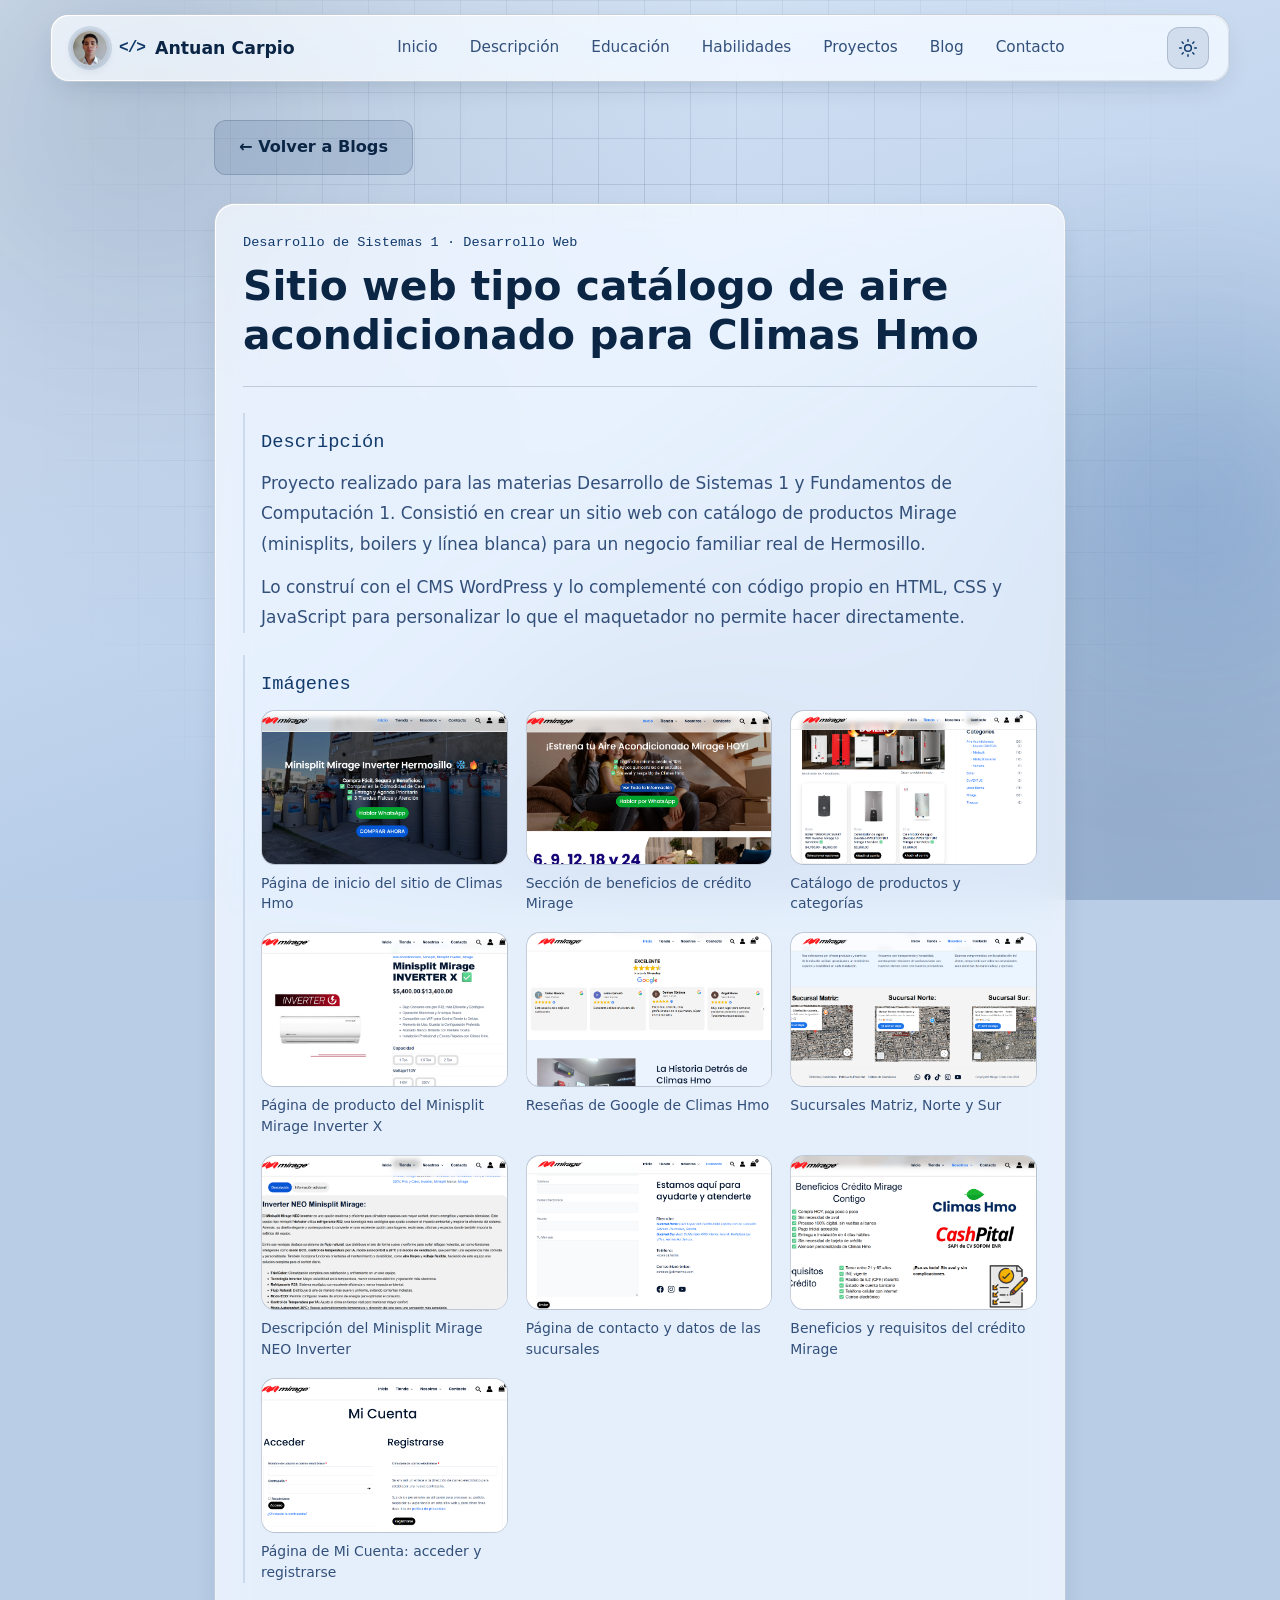
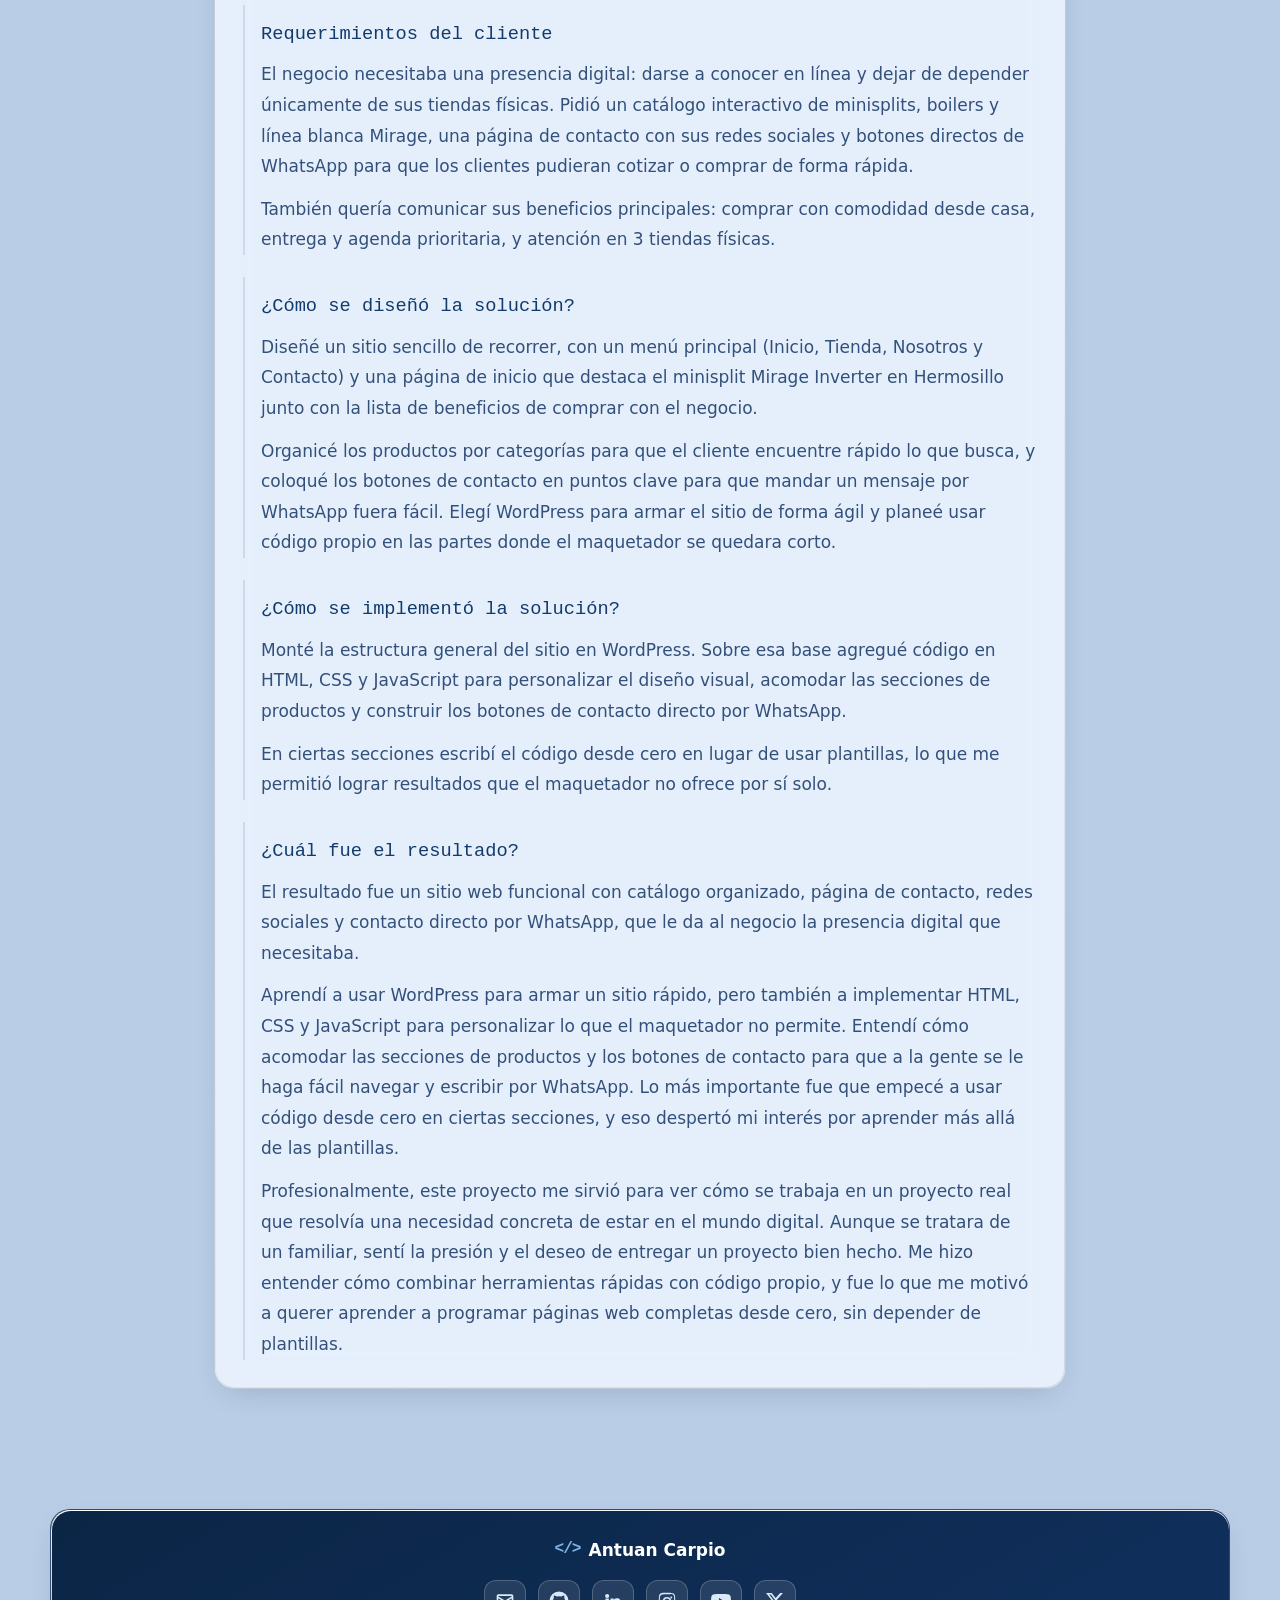
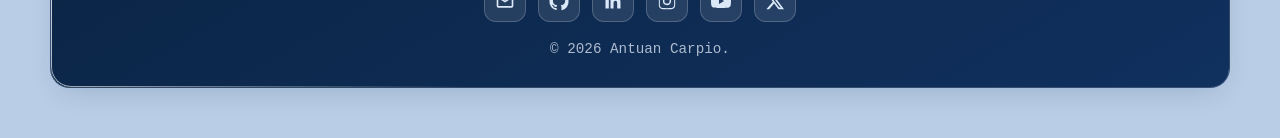
==== commit b7c3b543: "Update" ====
--- a/blogs/catalogo-climas-hmo.html
+++ b/blogs/catalogo-climas-hmo.html
@@ -57,13 +57,12 @@
     <section class="section blog-post">
       <a class="btn btn-ghost back-link" href="../index.html#blogs">&larr; Volver a Blogs</a>
 
-      <article class="blog-entry glass reveal">
+      <article class="blog-entry glass">
         <div class="entry-head">
           <div class="entry-meta">
             <span class="entry-date">Desarrollo de Sistemas 1 · Desarrollo Web</span>
           </div>
           <h1 class="blog-post-title">Sitio web tipo catálogo de aire acondicionado para Climas Hmo</h1>
-          <p class="entry-summary">Proyecto realizado para las materias Desarrollo de Sistemas 1 y Fundamentos de Computación 1. Consistió en crear un sitio web con catálogo de productos Mirage (minisplits, boilers y línea blanca) para un negocio familiar real de Hermosillo. Lo construí con el CMS WordPress y lo complementé con código propio en HTML, CSS y JavaScript para personalizar lo que el maquetador no permite hacer directamente.</p>
         </div>
 
         <div class="blog-body">
--- a/css/styles.css
+++ b/css/styles.css
@@ -966,8 +966,13 @@
 .entry-link { margin-top: 4px; }
 
 /* Página individual del blog */
-.blog-post { max-width: 900px; }
-.blog-post .back-link { display: inline-flex; margin: 0 0 28px; }
+.blog-post { max-width: 900px; padding-top: 120px; }
+.blog-post .back-link {
+  display: inline-flex;
+  align-items: center;
+  min-height: 44px;
+  margin: 0 0 28px;
+}
 .blog-post-title { font-size: clamp(1.7rem, 4.5vw, 2.4rem); margin: 8px 0 14px; }
 
 .blog-post .blog-body {
@@ -1056,17 +1061,6 @@
 .footer-socials svg { width: 20px; height: 20px; fill: currentColor; }
 
 .footer-copy { font-size: 0.84rem; color: var(--text-dim); font-family: var(--font-mono); }
-
-/* ============================================================
-   Animaciones al hacer scroll
-   ============================================================ */
-.reveal {
-  opacity: 0;
-  transform: translateY(30px);
-  transition: opacity 0.7s ease, transform 0.7s ease;
-}
-
-.reveal.visible { opacity: 1; transform: translateY(0); }
 
 /* ============================================================
    Responsive
@@ -1115,6 +1109,7 @@
 
 @media (max-width: 640px) {
   .section { padding: 70px 18px; }
+  .blog-post { padding-top: 120px; }
   .hero { padding-top: 120px; }
   .card, .project-card, .blog-card, .blog-entry, .contact-card { padding: 22px; }
   .edu-card { flex-direction: column; text-align: center; align-items: center; }
@@ -1135,5 +1130,4 @@
 @media (prefers-reduced-motion: reduce) {
   html { scroll-behavior: auto; }
   .blob, .hero-logo { animation: none; }
-  .reveal { opacity: 1; transform: none; transition: none; }
-}
+}
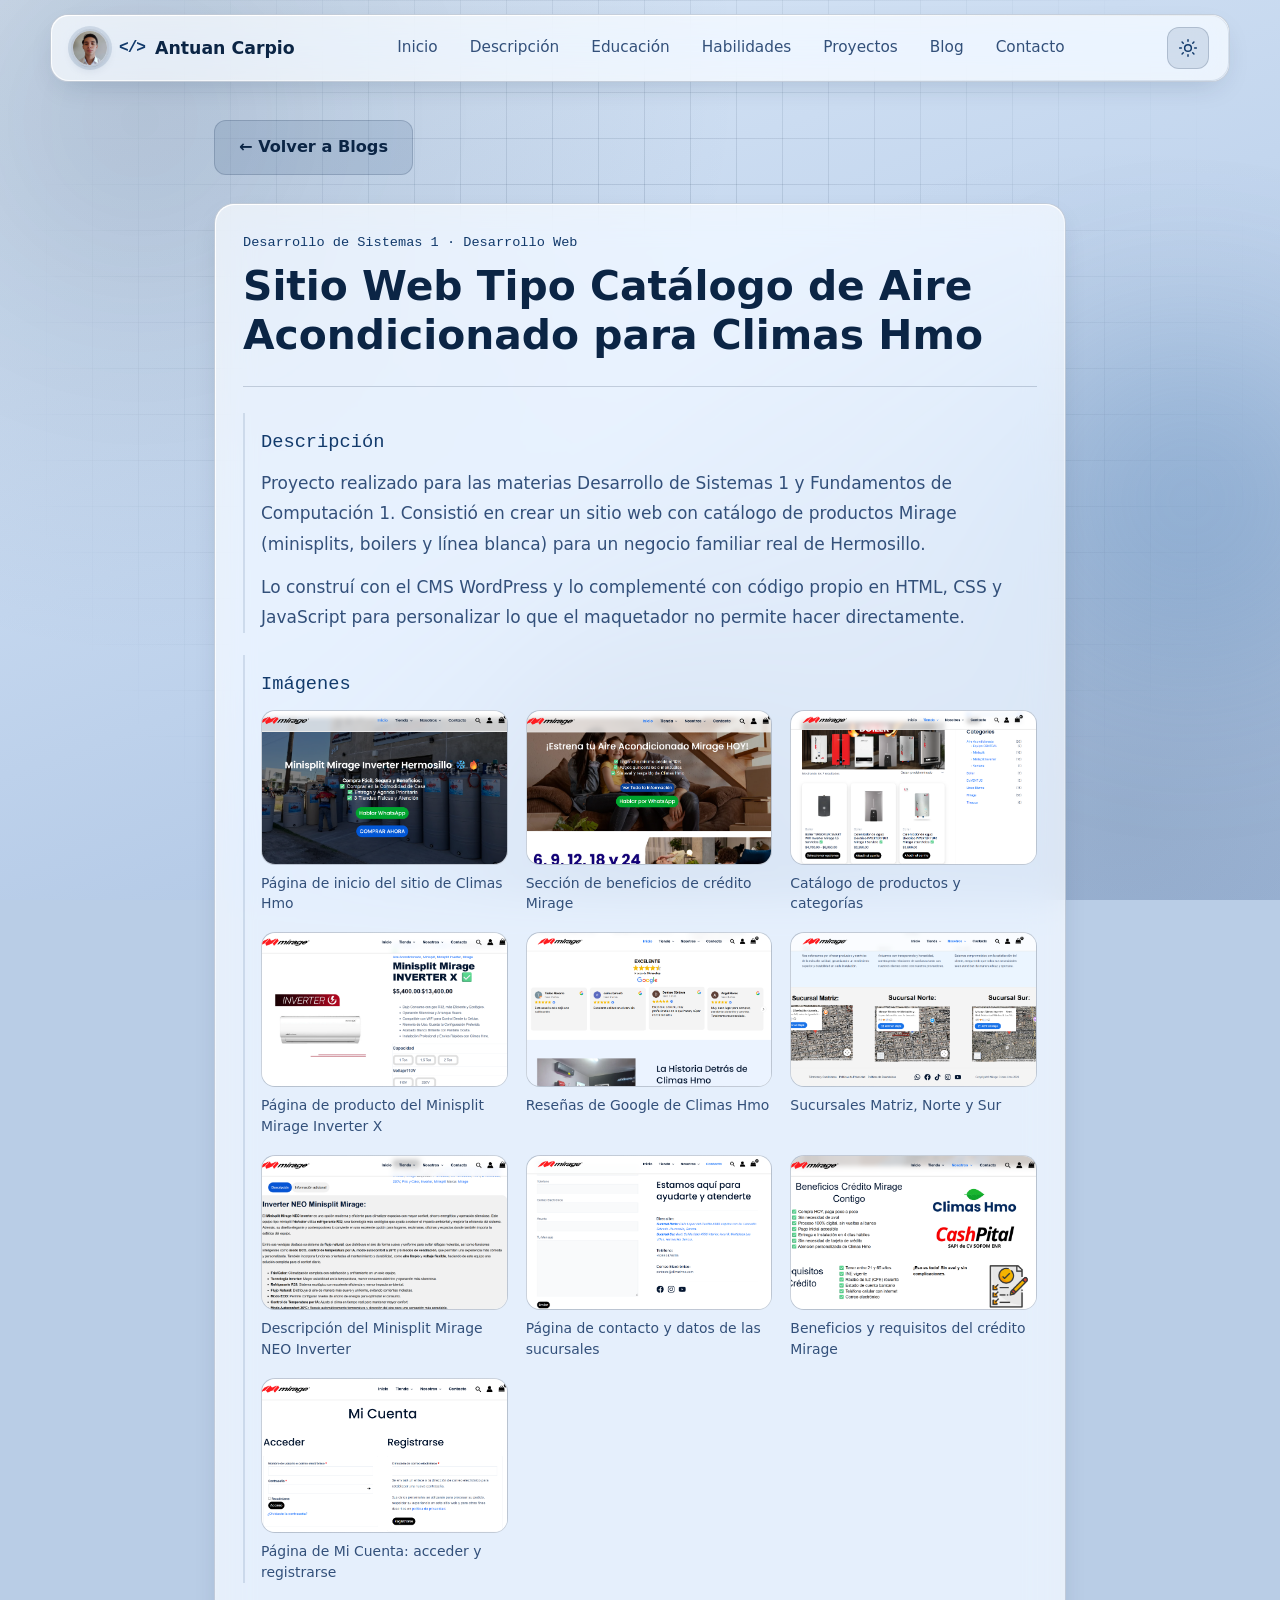
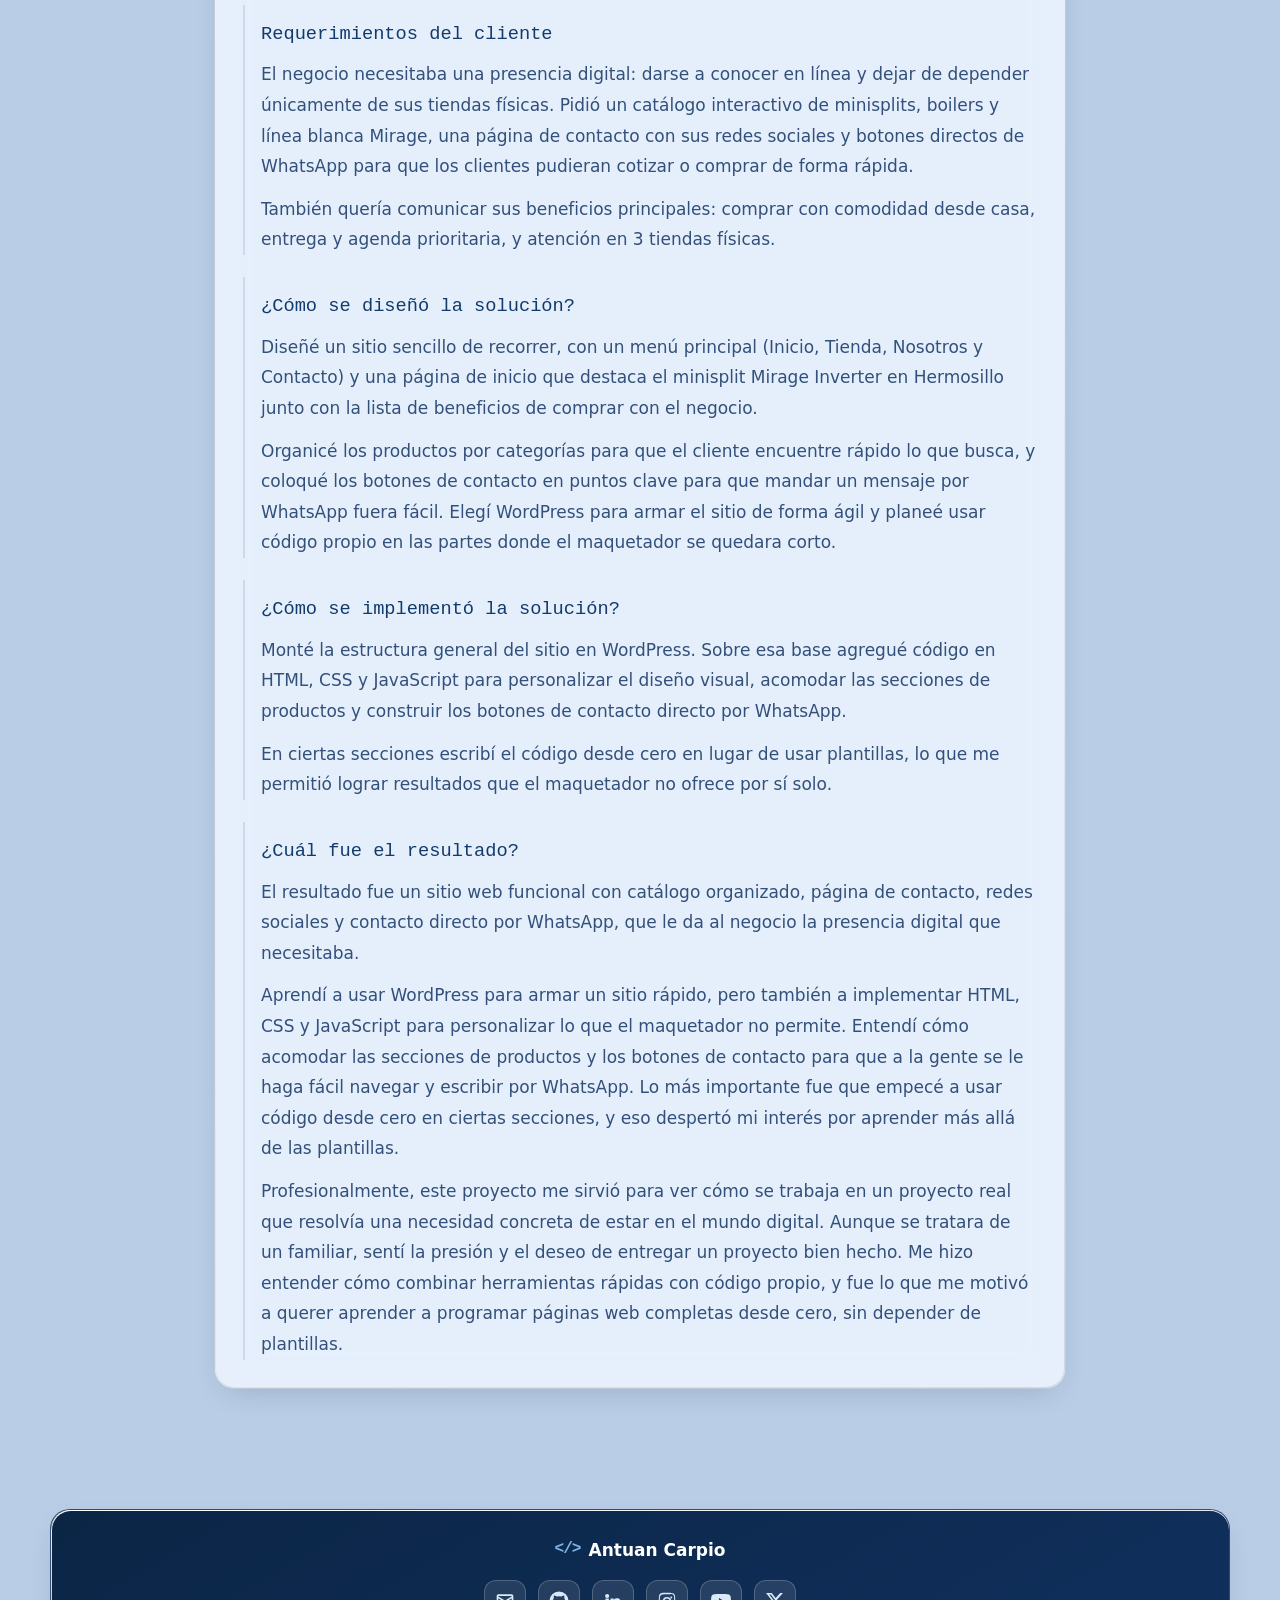
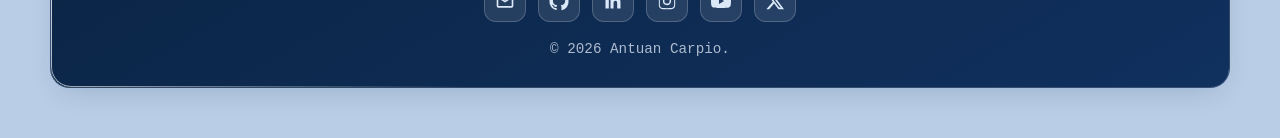
==== commit ed34cc03: "Update" ====
--- a/blogs/catalogo-climas-hmo.html
+++ b/blogs/catalogo-climas-hmo.html
@@ -13,7 +13,6 @@
 </head>
 <body>
 
-  <!-- Fondo con degradados azules difuminados -->
   <div class="bg-decor" aria-hidden="true">
     <span class="blob blob-1"></span>
     <span class="blob blob-2"></span>
@@ -21,7 +20,7 @@
     <span class="grid-overlay"></span>
   </div>
 
-  <!-- Navegación fija -->
+  <!-- Header -->
   <header class="nav" id="nav">
     <div class="nav-inner glass">
       <a href="../index.html#inicio" class="brand">
@@ -54,6 +53,7 @@
 
   <main>
 
+    <!-- Blog -->
     <section class="section blog-post">
       <a class="btn btn-ghost back-link" href="../index.html#blogs">&larr; Volver a Blogs</a>
 
@@ -62,7 +62,7 @@
           <div class="entry-meta">
             <span class="entry-date">Desarrollo de Sistemas 1 · Desarrollo Web</span>
           </div>
-          <h1 class="blog-post-title">Sitio web tipo catálogo de aire acondicionado para Climas Hmo</h1>
+          <h1 class="blog-post-title">Sitio Web Tipo Catálogo de Aire Acondicionado para Climas Hmo</h1>
         </div>
 
         <div class="blog-body">
@@ -163,14 +163,13 @@
 
   </main>
 
-  <!-- Visor ampliado de imágenes del blog -->
   <div class="lightbox" id="lightbox" hidden aria-hidden="true" role="dialog" aria-modal="true">
     <button class="lightbox-close" id="lightboxClose" type="button" aria-label="Cerrar">&times;</button>
     <img class="lightbox-img" id="lightboxImg" src="" alt="" />
     <p class="lightbox-caption" id="lightboxCaption"></p>
   </div>
 
-  <!-- Pie de página -->
+  <!-- Footer -->
   <footer class="footer">
     <div class="footer-inner glass">
       <p class="footer-brand"><span class="brand-mark">&lt;/&gt;</span> Antuan Carpio</p>
--- a/css/styles.css
+++ b/css/styles.css
@@ -1,3 +1,4 @@
+/* Tema oscuro/claro */
 :root {
   --primary-900: #050c1f;
   --primary-800: #0a1633;
@@ -55,7 +56,6 @@
   --menu-bg: #dbe8f7;
 }
 
-/* Modo claro: degradado de azul claro a azul profundo con resplandores azul marino */
 [data-theme="light"] .bg-decor {
   background:
     radial-gradient(circle at 12% 8%, rgba(11, 37, 69, 0.12), transparent 42%),
@@ -70,7 +70,6 @@
 [data-theme="light"] ::selection { color: #ffffff; }
 [data-theme="light"] .btn-primary { color: #ffffff; }
 
-/* Modo claro: elementos destacados con fondo azul oscuro y texto claro */
 [data-theme="light"] .footer-inner {
   background: linear-gradient(150deg, #0b2545, #10305e);
   border-color: rgba(255, 255, 255, 0.16);
@@ -95,12 +94,10 @@
     0 0 70px rgba(11, 37, 69, 0.30);
 }
 
-/* ============================================================
-   Base
-   ============================================================ */
+/* Base */
 * { box-sizing: border-box; margin: 0; padding: 0; }
 
-html { font-size: var(--base-size); scroll-behavior: smooth; scroll-padding-top: 96px; }
+html { font-size: var(--base-size); scroll-padding-top: 96px; }
 
 body {
   font-family: var(--font-body);
@@ -108,7 +105,6 @@
   color: var(--text);
   line-height: 1.65;
   overflow-x: hidden;
-  transition: background 0.5s ease, color 0.5s ease;
 }
 
 a { color: inherit; text-decoration: none; }
@@ -118,7 +114,7 @@
 
 ::selection { background: var(--accent); color: #041022; }
 
-/* Fondo con degradados azules difuminados */
+/* Fondo */
 .bg-decor {
   position: fixed;
   inset: 0;
@@ -132,21 +128,18 @@
   border-radius: 50%;
   filter: blur(90px);
   opacity: 0.55;
-  will-change: transform;
 }
 
 .blob-1 {
   width: 520px; height: 520px;
   top: -140px; left: -120px;
   background: radial-gradient(circle, var(--accent), transparent 70%);
-  animation: float1 18s ease-in-out infinite;
 }
 
 .blob-2 {
   width: 460px; height: 460px;
   top: 30%; right: -140px;
   background: radial-gradient(circle, var(--primary-600), transparent 70%);
-  animation: float2 22s ease-in-out infinite;
 }
 
 .blob-3 {
@@ -154,7 +147,6 @@
   bottom: -180px; left: 30%;
   background: radial-gradient(circle, var(--accent-strong), transparent 72%);
   opacity: 0.35;
-  animation: float3 26s ease-in-out infinite;
 }
 
 .grid-overlay {
@@ -168,13 +160,7 @@
   -webkit-mask-image: radial-gradient(circle at 50% 40%, #000 20%, transparent 75%);
 }
 
-@keyframes float1 { 50% { transform: translate(80px, 60px) scale(1.1); } }
-@keyframes float2 { 50% { transform: translate(-70px, -50px) scale(1.08); } }
-@keyframes float3 { 50% { transform: translate(60px, -70px) scale(1.12); } }
-
-/* ============================================================
-   Efecto liquid glass
-   ============================================================ */
+/* Glass */
 .glass {
   position: relative;
   background: var(--glass-bg);
@@ -199,9 +185,7 @@
   pointer-events: none;
 }
 
-/* ============================================================
-   Navegación
-   ============================================================ */
+/* Header */
 .nav {
   position: fixed;
   top: 0; left: 0; right: 0;
@@ -222,7 +206,6 @@
 
 .brand { display: flex; align-items: center; gap: 10px; font-weight: 700; }
 
-/* Logo circular del header */
 .brand-logo {
   width: 38px; height: 38px;
   aspect-ratio: 1 / 1;
@@ -250,11 +233,9 @@
   border-radius: 10px;
   font-size: 0.9rem;
   color: var(--text-dim);
-  transition: color 0.25s ease, background 0.25s ease;
 }
 
 .nav-links a:hover { color: var(--text); background: var(--accent-soft); }
-.nav-links a.active { color: var(--accent); background: var(--accent-soft); }
 
 .nav-actions { display: flex; align-items: center; gap: 8px; }
 
@@ -267,7 +248,6 @@
   cursor: pointer;
   display: grid;
   place-items: center;
-  transition: transform 0.25s ease, background 0.25s ease;
 }
 
 .theme-toggle:hover { transform: translateY(-2px) rotate(-8deg); background: var(--glass-highlight); }
@@ -300,16 +280,13 @@
   margin: 0 auto;
   background: var(--text);
   border-radius: 2px;
-  transition: transform 0.3s ease, opacity 0.3s ease;
 }
 
 .menu-toggle.open span:nth-child(1) { transform: translateY(7px) rotate(45deg); }
 .menu-toggle.open span:nth-child(2) { opacity: 0; }
 .menu-toggle.open span:nth-child(3) { transform: translateY(-7px) rotate(-45deg); }
 
-/* ============================================================
-   Secciones
-   ============================================================ */
+/* Secciones */
 .section {
   max-width: var(--max-width);
   margin: 0 auto;
@@ -336,7 +313,7 @@
   font-weight: 500;
 }
 
-/* Hero */
+/* Inicio */
 .hero {
   min-height: 100vh;
   display: flex;
@@ -353,7 +330,6 @@
   max-width: 1080px;
 }
 
-/* Logo grande de la portada con efecto liquid glass */
 .hero-logo {
   justify-self: center;
   width: clamp(220px, 30vw, 370px);
@@ -371,7 +347,6 @@
     0 24px 55px -20px var(--glass-shadow),
     inset 0 1px 0 var(--glass-highlight),
     0 0 60px var(--accent-soft);
-  animation: logoGlow 6s ease-in-out infinite;
 }
 
 .hero-logo img {
@@ -381,10 +356,6 @@
   object-fit: cover;
   object-position: center;
   border: 1px solid var(--glass-border);
-}
-
-@keyframes logoGlow {
-  50% { box-shadow: 0 24px 55px -20px var(--glass-shadow), inset 0 1px 0 var(--glass-highlight), 0 0 85px var(--accent-soft); }
 }
 
 .hero h1 {
@@ -423,7 +394,6 @@
   font-size: 0.95rem;
   cursor: pointer;
   border: 1px solid transparent;
-  transition: transform 0.25s ease, box-shadow 0.25s ease, background 0.25s ease;
 }
 
 .btn-primary {
@@ -452,16 +422,14 @@
   background: var(--accent-soft);
   border: 1px solid var(--glass-border);
   color: var(--text-dim);
-  transition: color 0.25s ease, transform 0.25s ease;
 }
 
 .chip:hover { color: var(--accent); transform: translateY(-2px); }
 
-/* Tarjetas genéricas */
+/* Descripción */
 .card {
   border-radius: var(--card-radius);
   padding: 30px;
-  transition: transform 0.35s ease, box-shadow 0.35s ease;
 }
 
 .card:hover { transform: translateY(-6px); box-shadow: 0 22px 44px -18px var(--glass-shadow); }
@@ -486,7 +454,7 @@
   gap: 24px;
 }
 
-/* Educación: tarjeta a todo el ancho */
+/* Educación */
 .edu-card {
   display: flex;
   align-items: center;
@@ -523,7 +491,7 @@
   color: var(--accent);
 }
 
-/* Habilidades / tecnologías: cuadrícula 3x3 a todo el ancho */
+/* Habilidades */
 .tech-grid {
   display: grid;
   grid-template-columns: repeat(3, 1fr);
@@ -540,12 +508,10 @@
   padding: 28px 12px;
   border-radius: 16px;
   color: var(--accent);
-  transition: transform 0.3s ease, box-shadow 0.3s ease;
 }
 
 .tech-card:hover { transform: translateY(-6px) scale(1.03); box-shadow: 0 18px 34px -16px var(--glass-shadow); }
 
-/* Logos monocromáticos: el SVG actúa como máscara y toma el color del tema */
 .tech-icon {
   display: block;
   width: 64px; height: 64px;
@@ -563,10 +529,8 @@
 .tech-name { font-family: var(--font-mono); font-size: 0.85rem; color: var(--text-dim); }
 .tech-card:hover .tech-name { color: var(--accent); }
 
-/* Modo claro: azul marino; modo oscuro: azul claro (var(--accent)) */
 [data-theme="light"] .tech-card { color: var(--navy); }
 
-/* Imágenes de logo cargadas desde internet (Simple Icons) */
 .tech-icon-img {
   display: block;
   width: 64px; height: 64px;
@@ -574,11 +538,9 @@
   background-color: transparent;
 }
 
-/* Si el logo remoto no carga, se oculta y queda el nombre como respaldo */
 .tech-card.no-icon .tech-icon-img { display: none; }
 .tech-card.no-icon .tech-name { color: var(--accent); font-weight: 700; }
 
-/* Servidores e IDEs: dos mitades lado a lado (50% / 50%) */
 .tech-row {
   display: grid;
   grid-template-columns: 1fr 1fr;
@@ -589,7 +551,6 @@
 
 .tech-half { min-width: 0; }
 
-/* Dentro de cada mitad: cuadrícula 2x2 con el mismo estilo que Tecnologías */
 .tech-grid--compact {
   grid-template-columns: repeat(2, 1fr);
   grid-auto-rows: 1fr;
@@ -609,12 +570,11 @@
   border-radius: 14px;
   font-size: 0.92rem;
   color: var(--text-dim);
-  transition: transform 0.3s ease, color 0.3s ease;
 }
 
 .soft-item:hover { transform: translateY(-4px); color: var(--accent); }
 
-/* Proyectos: cuadrícula de 2 columnas (2 filas de 2) */
+/* Proyectos */
 .projects-grid {
   display: grid;
   grid-template-columns: repeat(2, 1fr);
@@ -628,7 +588,6 @@
   height: 100%;
   border-radius: var(--card-radius);
   padding: 28px;
-  transition: transform 0.35s ease, box-shadow 0.35s ease;
 }
 
 .project-card:hover { transform: translateY(-8px); box-shadow: 0 26px 50px -20px var(--glass-shadow); }
@@ -657,7 +616,6 @@
   color: var(--accent);
 }
 
-/* Carrusel de imágenes de cada proyecto */
 .project-gallery {
   position: relative;
   margin: 4px 0 18px;
@@ -674,7 +632,7 @@
   background: var(--accent-soft);
 }
 
-.gallery-track { display: flex; height: 100%; transition: transform 0.45s ease; }
+.gallery-track { display: flex; height: 100%; }
 
 .gallery-slide { position: relative; min-width: 100%; height: 100%; }
 
@@ -725,7 +683,6 @@
   line-height: 1;
   cursor: pointer;
   opacity: 0;
-  transition: opacity 0.25s ease, background 0.25s ease;
 }
 
 .project-gallery:hover .gallery-nav { opacity: 1; }
@@ -750,7 +707,6 @@
   background: rgba(255, 255, 255, 0.55);
   box-shadow: inset 0 0 0 1px rgba(0, 0, 0, 0.35);
   cursor: pointer;
-  transition: transform 0.25s ease, background 0.25s ease;
 }
 
 .gallery-dot.active { background: #ffffff; transform: scale(1.35); }
@@ -770,7 +726,6 @@
   width: 16px; height: 16px;
   fill: none; stroke: currentColor; stroke-width: 2;
   stroke-linecap: round; stroke-linejoin: round;
-  transition: transform 0.25s ease;
 }
 
 .btn-link:hover svg { transform: translate(3px, -3px); }
@@ -779,7 +734,6 @@
 .blog-card {
   border-radius: var(--card-radius);
   padding: 28px;
-  transition: transform 0.35s ease, box-shadow 0.35s ease;
 }
 
 .blog-card:hover { transform: translateY(-6px); box-shadow: 0 24px 46px -20px var(--glass-shadow); }
@@ -830,7 +784,6 @@
 .blog-block li + li { margin-top: 6px; }
 .blog-block li::marker { color: var(--accent); }
 
-/* Galería de imágenes dentro de una entrada del blog */
 .blog-gallery {
   display: grid;
   grid-template-columns: repeat(auto-fit, minmax(220px, 1fr));
@@ -849,7 +802,6 @@
   overflow: hidden;
   background: linear-gradient(135deg, var(--accent-soft), transparent), var(--glass-bg);
   cursor: zoom-in;
-  transition: transform 0.3s ease, box-shadow 0.3s ease;
 }
 
 .blog-media:hover { transform: translateY(-4px); box-shadow: 0 18px 34px -16px var(--glass-shadow); }
@@ -884,7 +836,6 @@
   line-height: 1.5;
 }
 
-/* Visor ampliado de imágenes del blog */
 .lightbox {
   position: fixed;
   inset: 0;
@@ -931,12 +882,10 @@
   line-height: 1;
   cursor: pointer;
   touch-action: manipulation;
-  transition: transform 0.25s ease, background 0.25s ease;
 }
 
 .lightbox-close:hover { transform: rotate(90deg); background: rgba(255, 255, 255, 0.18); }
 
-/* Lista de entradas del blog (blog.html): una por fila a ancho completo */
 .blog-list {
   display: grid;
   grid-template-columns: 1fr;
@@ -946,7 +895,6 @@
 .blog-entry {
   border-radius: var(--card-radius);
   padding: 28px;
-  transition: transform 0.35s ease, box-shadow 0.35s ease;
 }
 
 .blog-entry:hover { transform: translateY(-6px); box-shadow: 0 24px 46px -20px var(--glass-shadow); }
@@ -965,7 +913,6 @@
 
 .entry-link { margin-top: 4px; }
 
-/* Página individual del blog */
 .blog-post { max-width: 900px; padding-top: 120px; }
 .blog-post .back-link {
   display: inline-flex;
@@ -1001,7 +948,6 @@
   padding: 16px;
   border-radius: 14px;
   border: 1px solid transparent;
-  transition: background 0.25s ease, transform 0.25s ease, border-color 0.25s ease;
 }
 
 .contact-item:hover {
@@ -1027,7 +973,7 @@
 .contact-label { font-family: var(--font-mono); font-size: 0.78rem; color: var(--text-dim); }
 .contact-value { font-size: 0.92rem; color: var(--text); white-space: nowrap; overflow: hidden; text-overflow: ellipsis; }
 
-/* Pie de página */
+/* Footer */
 .footer { padding: 30px 24px 50px; }
 
 .footer-inner {
@@ -1054,7 +1000,6 @@
   background: var(--accent-soft);
   border: 1px solid var(--glass-border);
   color: var(--text-dim);
-  transition: transform 0.25s ease, color 0.25s ease, background 0.25s ease;
 }
 
 .footer-socials a:hover { transform: translateY(-4px); color: var(--accent); background: var(--glass-highlight); }
@@ -1062,13 +1007,10 @@
 
 .footer-copy { font-size: 0.84rem; color: var(--text-dim); font-family: var(--font-mono); }
 
-/* ============================================================
-   Responsive
-   ============================================================ */
+/* Responsive */
 @media (max-width: 900px) {
   .menu-toggle { display: flex; }
 
-  /* Menú móvil sólido (sin transparencia), por encima del contenido */
   .nav-links {
     position: absolute;
     top: calc(100% + 10px);
@@ -1085,16 +1027,13 @@
     box-shadow: 0 24px 48px -18px var(--glass-shadow);
     opacity: 0;
     visibility: hidden;
-    transform: translateY(-10px);
-    transition: opacity 0.3s ease, transform 0.3s ease, visibility 0.3s;
   }
 
-  .nav-links.open { opacity: 1; visibility: visible; transform: translateY(0); }
+  .nav-links.open { opacity: 1; visibility: visible; }
 
   .nav-links a { padding: 14px 16px; border-radius: 12px; }
   .nav-links a:not(:last-child) { border-bottom: 1px solid var(--glass-border); }
 
-  /* Portada: el logo pasa debajo del texto y se centra todo */
   .hero-inner { grid-template-columns: 1fr; gap: 36px; text-align: center; }
   .hero-text { margin: 0 auto; }
   .hero-actions, .hero-stack { justify-content: center; }
@@ -1118,7 +1057,6 @@
   .tech-card { padding: 16px 6px; }
   .tech-icon { width: 46px; height: 46px; }
 
-  /* Servidores e IDEs: se apilan a ancho completo con tarjetas 2x2 */
   .tech-row { grid-template-columns: 1fr; gap: 22px; }
   .tech-grid.tech-grid--compact { grid-template-columns: repeat(2, 1fr); }
   .tech-icon-img { width: 46px; height: 46px; }
@@ -1126,8 +1064,3 @@
   .hero-logo { width: clamp(180px, 60vw, 320px); height: clamp(180px, 60vw, 320px); padding: 10px; }
   .gallery-nav { opacity: 1; }
 }
-
-@media (prefers-reduced-motion: reduce) {
-  html { scroll-behavior: auto; }
-  .blob, .hero-logo { animation: none; }
-}
